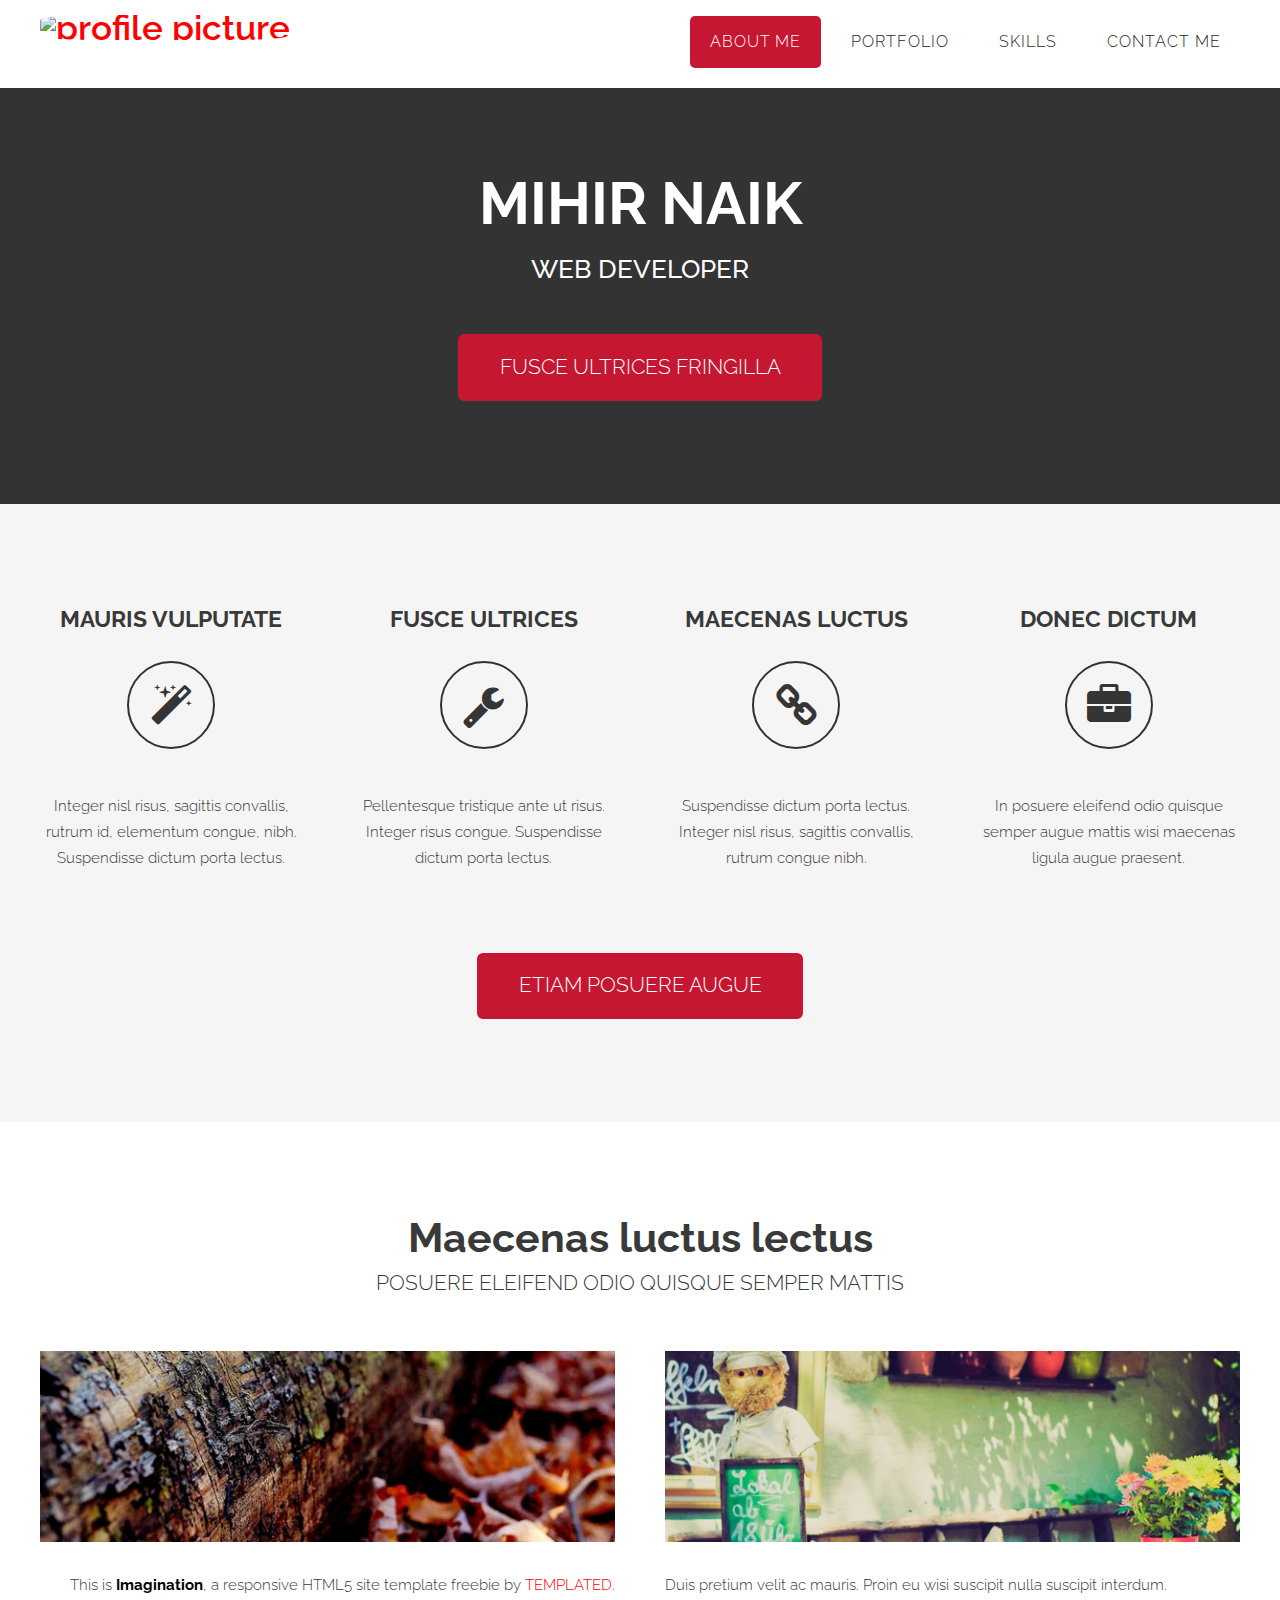
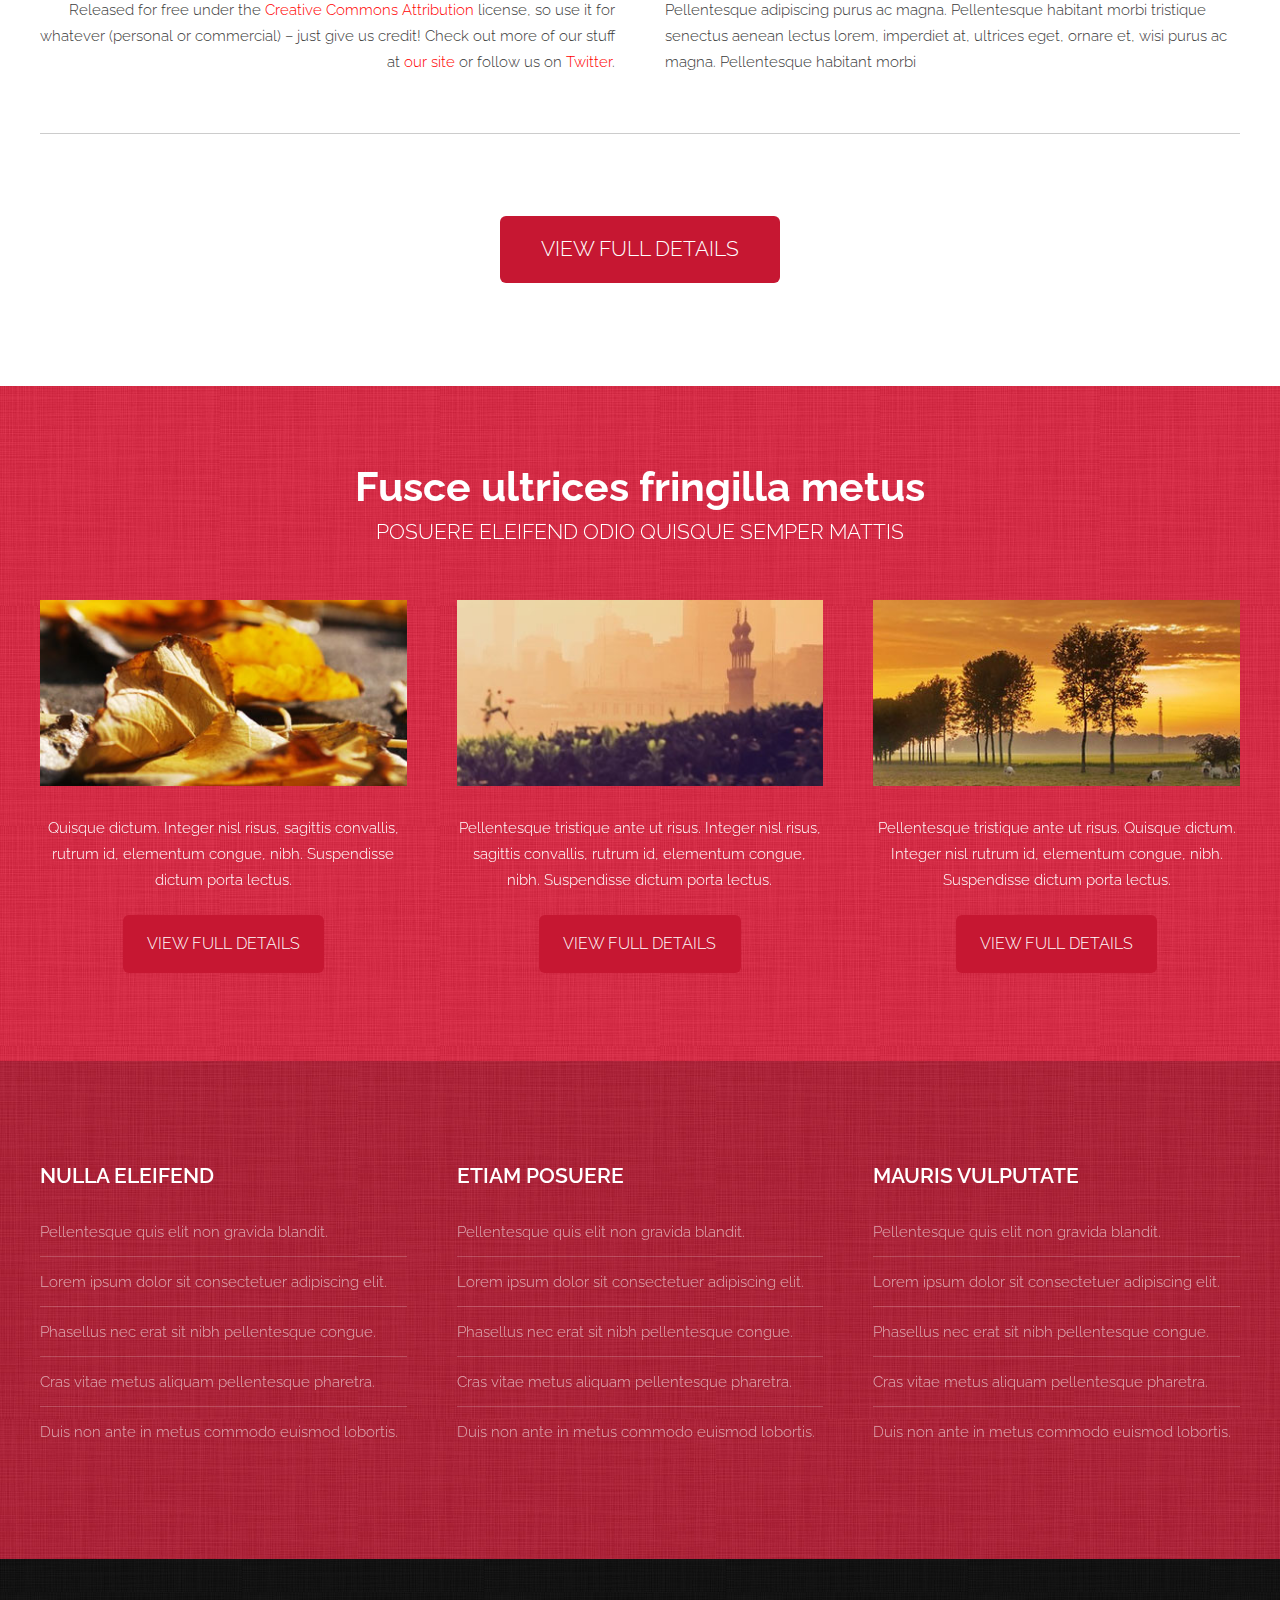
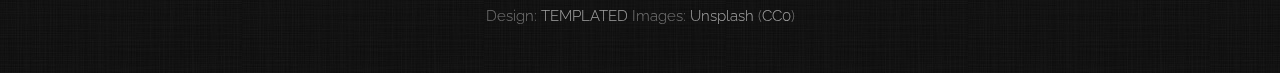
==== index.html @ 26d69473 "Initial Commit" ====
<!DOCTYPE HTML>
<!--
	Imagination by TEMPLATED
    templated.co @templatedco
    Released for free under the Creative Commons Attribution 3.0 license (templated.co/license)
-->
<html>
	<head>
		<title>Mihir Naik</title>
		<meta http-equiv="content-type" content="text/html; charset=utf-8" />
		<meta name="description" content="" />
		<meta name="keywords" content="" />
		<link href='http://fonts.googleapis.com/css?family=Raleway:400,100,200,300,500,600,700,800,900' rel='stylesheet' type='text/css'>
		<!--[if lte IE 8]><script src="js/html5shiv.js"></script><![endif]-->
		<script src="http://ajax.googleapis.com/ajax/libs/jquery/1.11.0/jquery.min.js"></script>
		<script src="js/skel.min.js"></script>
		<script src="js/skel-panels.min.js"></script>
		<script src="js/init.js"></script>
		<noscript>
			<link rel="stylesheet" href="css/skel-noscript.css" />
			<link rel="stylesheet" href="css/style.css" />
			<link rel="stylesheet" href="css/style-desktop.css" />
		</noscript>
	</head>
	<body class="homepage">

	<div id="header-wrapper">

		<!-- Header -->
			<div id="header">
				<div class="container">
						
					<!-- Logo -->
						<div id="logo">
							<a href="#"><img class="img-circle" src="https://i.imgur.com/imHwn99.jpg" alt="profile picture"  height="70"></a>
						</div>
					
					<!-- Nav -->
						<nav id="nav">
							<ul>
								<li class="active"><a href="index.html">About Me</a></li>
								<li><a href="left-sidebar.html">Portfolio</a></li>
								<li><a href="right-sidebar.html">Skills</a></li>
								<li><a href="no-sidebar.html">Contact Me</a></li>
							</ul>
						</nav>
	
				</div>
			</div>
		<!-- Header -->

		<!-- Banner -->
			<div id="banner">
				<div class="container">
					<section>
						<span>
							
						</span>
						<header>
							<h2>MIHIR NAIK</h2>
							<span class="byline">Web Developer</span>
							
						</header>
						<a href="#" class="button medium">Fusce ultrices fringilla</a>
					</section>	
				</div>
			</div>
			<!-- /Banner -->
			
		</div>
		
		<!-- Extra -->
		<div id="extra">
			<div class="container">
				<div class="row">
					<section class="3u">
						<header>
							<h2>Mauris vulputate</h2>
						</header>
						<span class="fa fa-magic"></span>
						<p>Integer nisl risus, sagittis convallis, rutrum id, elementum congue, nibh. Suspendisse dictum porta lectus.</p>
					</section>
					<section class="3u">
						<header>
							<h2>Fusce ultrices</h2>
						</header>
						<span class="fa fa-wrench"></span>
						<p>Pellentesque tristique ante ut risus. Integer risus congue. Suspendisse dictum porta lectus.</p>
					</section>
					<section class="3u">
						<header>
							<h2>Maecenas luctus</h2>
						</header>
						<span class="fa fa-chain"></span>
						<p>Suspendisse dictum porta lectus. Integer nisl risus, sagittis convallis, rutrum congue nibh. </p>
					</section>
					<section class="3u">
						<header>
							<h2>Donec dictum</h2>
						</header>
						<span class="fa fa-briefcase"></span>
						<p>In posuere eleifend odio quisque semper augue mattis wisi maecenas ligula augue praesent.</p>
					</section>
				</div>
				<a href="#" class="button medium">Etiam posuere augue</a>
			</div>
		</div>

	<!-- /Extra -->

	<!-- Main -->
		<div id="main">
		
			<div class="container">

				<section>
					<header>
						<h2>Maecenas luctus lectus</h2>
						<span class="byline">Posuere eleifend odio quisque semper mattis</span>
					</header>
				</section>

				<div class="row">
					<section class="6u right">
						<a href="#" class="image full"><img src="images/pics05.jpg" alt=""></a>
						<p>This is <strong>Imagination</strong>, a responsive HTML5 site template freebie by <a href="http://templated.co">TEMPLATED</a>. Released for free under the <a href="http://templated.co/license">Creative Commons Attribution</a> license, so use it for whatever (personal or commercial) &ndash; just give us credit! Check out more of our stuff at <a href="http://templated.co">our site</a> or follow us on <a href="http://twitter.com/templatedco">Twitter</a>.</p>
					</section>				
					<section class="6u left">
						<a href="#" class="image full"><img src="images/pics06.jpg" alt=""></a>
						<p>Duis pretium velit ac mauris. Proin eu wisi suscipit nulla suscipit interdum. Pellentesque adipiscing purus ac magna. Pellentesque habitant morbi tristique senectus aenean lectus lorem, imperdiet at, ultrices eget, ornare et, wisi purus ac magna. Pellentesque habitant morbi</p>
					</section>
				</div>
				<div class="divider"></div>
				<a href="#" class="button medium">View Full Details</a>		
			</div>
		</div>
	<!-- /Main -->

	<!-- Featured -->
		<div id="featured">
			<div class="container">
				<section>
					<header>
						<h2>Fusce ultrices fringilla metus</h2>
						<span class="byline">Posuere eleifend odio quisque semper mattis</span>
					</header>
				</section>
				<div class="row">
					<section class="4u">
						<a href="#" class="image full"><img src="images/pics01.jpg" alt=""></a>
						<p>Quisque dictum. Integer nisl risus, sagittis convallis, rutrum id, elementum congue, nibh. Suspendisse dictum porta lectus.</p>
						<p><a href="#" class="button">View Full Details</a></p>
					</section>
					<section class="4u">
						<a href="#" class="image full"><img src="images/pics03.jpg" alt=""></a>
						<p>Pellentesque tristique ante ut risus. Integer nisl risus, sagittis convallis, rutrum id, elementum congue, nibh. Suspendisse dictum porta lectus.</p>
						<p><a href="#" class="button">View Full Details</a></p>
					</section>
					<section class="4u">
						<a href="#" class="image full"><img src="images/pics04.jpg" alt=""></a>
						<p>Pellentesque tristique ante ut risus. Quisque dictum. Integer nisl rutrum id, elementum congue, nibh. Suspendisse dictum porta lectus.</p>
						<p><a href="#" class="button">View Full Details</a></p>
					</section>
				</div>
			</div>
		</div>
	<!-- /Featured -->

	<!-- Footer -->
		<div id="footer">
			<div class="container">
				<div class="row">
					<section class="4u">
						<header>
							<h2>Nulla eleifend</h2>
						</header>
						<ul class="default">
							<li><a href="#">Pellentesque quis elit non gravida blandit.</a></li>
							<li><a href="#">Lorem ipsum dolor sit consectetuer adipiscing elit.</a></li>
							<li><a href="#">Phasellus nec erat sit nibh pellentesque congue.</a></li>
							<li><a href="#">Cras vitae metus aliquam pellentesque pharetra.</a></li>
							<li><a href="#">Duis non ante in metus commodo euismod lobortis.</a></li>
						</ul>
					</section>
					<section class="4u">
						<header>
							<h2>Etiam posuere</h2>
						</header>
						<ul class="default">
							<li><a href="#">Pellentesque quis elit non gravida blandit.</a></li>
							<li><a href="#">Lorem ipsum dolor sit consectetuer adipiscing elit.</a></li>
							<li><a href="#">Phasellus nec erat sit nibh pellentesque congue.</a></li>
							<li><a href="#">Cras vitae metus aliquam pellentesque pharetra.</a></li>
							<li><a href="#">Duis non ante in metus commodo euismod lobortis.</a></li>
						</ul>
					</section>
					<section class="4u">
						<header>
							<h2>Mauris vulputate</h2>
						</header>
						<ul class="default">
							<li><a href="#">Pellentesque quis elit non gravida blandit.</a></li>
							<li><a href="#">Lorem ipsum dolor sit consectetuer adipiscing elit.</a></li>
							<li><a href="#">Phasellus nec erat sit nibh pellentesque congue.</a></li>
							<li><a href="#">Cras vitae metus aliquam pellentesque pharetra.</a></li>
							<li><a href="#">Duis non ante in metus commodo euismod lobortis.</a></li>
						</ul>
					</section>
				</div>
			</div>
		</div>
	<!-- /Footer -->

	<!-- Copyright -->
		<div id="copyright">
			<div class="container">
				Design: <a href="http://templated.co">TEMPLATED</a> Images: <a href="http://unsplash.com">Unsplash</a> (<a href="http://unsplash.com/cc0">CC0</a>)
			</div>
		</div>


	</body>
</html>
---- css/skel-noscript.css ----
/* Resets (http://meyerweb.com/eric/tools/css/reset/ | v2.0 | 20110126 | License: none (public domain)) */

	html,body,div,span,applet,object,iframe,h1,h2,h3,h4,h5,h6,p,blockquote,pre,a,abbr,acronym,address,big,cite,code,del,dfn,em,img,ins,kbd,q,s,samp,small,strike,strong,sub,sup,tt,var,b,u,i,center,dl,dt,dd,ol,ul,li,fieldset,form,label,legend,table,caption,tbody,tfoot,thead,tr,th,td,article,aside,canvas,details,embed,figure,figcaption,footer,header,hgroup,menu,nav,output,ruby,section,summary,time,mark,audio,video{margin:0;padding:0;border:0;font-size:100%;font:inherit;vertical-align:baseline;}article,aside,details,figcaption,figure,footer,header,hgroup,menu,nav,section{display:block;}body{line-height:1;}ol,ul{list-style:none;}blockquote,q{quotes:none;}blockquote:before,blockquote:after,q:before,q:after{content:'';content:none;}table{border-collapse:collapse;border-spacing:0;}body{-webkit-text-size-adjust:none}

/* Box Model */

	*, *:before, *:after {
		-moz-box-sizing: border-box;
		-webkit-box-sizing: border-box;
		-o-box-sizing: border-box;
		-ms-box-sizing: border-box;
		box-sizing: border-box;
	}

/* Container */

	body {
		min-width: 1200px;
	}

	.container {
		width: 1200px;
		margin-left: auto;
		margin-right: auto;
	}

	/* Modifiers */
	
		.container.small {
			width: 900px;
		}

		.container.big {
			width: 100%;
			max-width: 1500px;
			min-width: 1200px;
		}

/* Grid */

	/* Cells */

		.\31 2u { width: 100% }
		.\31 1u { width: 91.6666666667% }
		.\31 0u { width: 83.3333333333% }
		.\39 u { width: 75% }
		.\38 u { width: 66.6666666667% }
		.\37 u { width: 58.3333333333% }
		.\36 u { width: 50% }
		.\35 u { width: 41.6666666667% }
		.\34 u { width: 33.3333333333% }
		.\33 u { width: 25% }
		.\32 u { width: 16.6666666667% }
		.\31 u { width: 8.3333333333% }
		.\-11u { margin-left: 91.6666666667% }
		.\-10u { margin-left: 83.3333333333% }
		.\-9u { margin-left: 75% }
		.\-8u { margin-left: 66.6666666667% }
		.\-7u { margin-left: 58.3333333333% }
		.\-6u { margin-left: 50% }
		.\-5u { margin-left: 41.6666666667% }
		.\-4u { margin-left: 33.3333333333% }
		.\-3u { margin-left: 25% }
		.\-2u { margin-left: 16.6666666667% }
		.\-1u { margin-left: 8.3333333333% }

		.row > * {
			padding: 50px 0 0 50px;
			float: left;
			-moz-box-sizing: border-box;
			-webkit-box-sizing: border-box;
			-o-box-sizing: border-box;
			-ms-box-sizing: border-box;
			box-sizing: border-box;
		}

		.row + .row > * {
			padding-top: 50px;
		}

		.row {
			margin-left: -50px;
		}

	/* Rows */

		.row:after {
			content: '';
			display: block;
			clear: both;
			height: 0;
		}

		.row:first-child > * {
			padding-top: 0;
		}

		.row > * {
			padding-top: 0;
		}

		/* Modifiers */

			/* Flush */

				.row.flush {
					margin-left: 0;
				}

				.row.flush > * {
					padding: 0 !important;
				}

			/* Quarter */

				.row.quarter > * {
					padding: 12.5px 0 0 12.5px;
				}

				.row.quarter + .row.quarter > * {
					padding-top: 12.5px;
				}

				.row.quarter {
					margin-left: -12.5px;
				}

			/* Half */

				.row.half > * {
					padding: 25px 0 0 25px;
				}

				.row.half + .row.half > * {
					padding-top: 25px;
				}

				.row.half {
					margin-left: -25px;
				}

			/* One and (a) Half */

				.row.oneandhalf > * {
					padding: 75px 0 0 75px;
				}

				.row.oneandhalf + .row.oneandhalf > * {
					padding-top: 75px;
				}

				.row.oneandhalf {
					margin-left: -75px;
				}

			/* Double */

				.row.double > * {
					padding: 100px 0 0 100px;
				}

				.row.double + .row.double > * {
					padding-top: 100px;
				}

				.row.double {
					margin-left: -100px;
				}
---- css/style.css ----
/*
	Imagination by TEMPLATED
    templated.co @templatedco
    Released for free under the Creative Commons Attribution 3.0 license (templated.co/license)
*/

@charset 'UTF-8';

@font-face{font-family:'FontAwesome';src:url('font/fontawesome-webfont.eot?v=4.0.1');src:url('font/fontawesome-webfont.eot?#iefix&v=4.0.1') format('embedded-opentype'),url('font/fontawesome-webfont.woff?v=4.0.1') format('woff'),url('font/fontawesome-webfont.ttf?v=4.0.1') format('truetype'),url('font/fontawesome-webfont.svg?v=4.0.1#fontawesomeregular') format('svg');font-weight:normal;font-style:normal}

/*********************************************************************************/
/* Basic                                                                         */
/*********************************************************************************/

	body
	{
		background: #111111 url(images/main-wrapper-bg.jpg) repeat;
	}

	body,input,textarea,select
	{
		font-family: 'Raleway', sans-serif;
		font-size: 13pt;
		font-weight: 300;
		line-height: 1.75em;
		color: #393939;
	}

	h1,h2,h3,h4,h5,h6
	{
		font-weight: bold;
	}
	
		h1 a, h2 a, h3 a, h4 a, h5 a, h6 a
		{
			color: inherit;
			text-decoration: none;
		}
		
	/* Change this to whatever font weight/color pairing is most suitable */
	strong, b
	{
		font-weight: bold;
		color: #000000;
	}
	
	em, i
	{
		font-style: italic;
	}

	/* Don't forget to set this to something that matches the design */
	a
	{
		text-decoration: none;
		color: #ff0000;
	}
	
	a:hover
	{
		text-decoration: underline;
	}

	sub
	{
		position: relative;
		top: 0.5em;
		font-size: 0.8em;
	}
	
	sup
	{
		position: relative;
		top: -0.5em;
		font-size: 0.8em;
	}
	
	hr
	{
		border: 0;
		border-top: solid 1px #ddd;
	}
	
	blockquote
	{
		border-left: solid 0.5em #ddd;
		padding: 1em 0 1em 2em;
		font-style: italic;
	}
	
	p, ul, ol, dl, table
	{
		margin-bottom: 1em;
	}

	header
	{
		margin-bottom: 2em;
	}
	
		header h2
		{
			font-size: 2.8em;
		}

		header .byline
		{
			display: block;
			margin: 0.5em 0 0 0;
			padding: 0.50em 0 0.5em 0;
			text-transform: uppercase;
			font-size: 1.4em;
		}
		
	footer
	{
		margin-top: 1em;
	}

	br.clear
	{
		clear: both;
	}

	/* Sections/Articles */
	
		section,
		article
		{
			margin-bottom: 3em;
		}
		
		section > :last-child,
		article > :last-child
		{
			margin-bottom: 0;
		}

		section:last-child,
		article:last-child
		{
			margin-bottom: 0;
		}

		.row > section,
		.row > article
		{
			margin-bottom: 0;
		}

	/* Images */

		.image
		{
			display: inline-block;
		}
		
			.image img
			{
				display: block;
				width: 100%;
			}

			.image.featured
			{
				display: block;
				width: 100%;
				margin: 0 0 2em 0;
			}
			
			.image.full
			{
				display: block;
				width: 100%;
				margin-bottom: 2em;
			}
			
			.image.left
			{
				float: left;
				margin: 0 2em 2em 0;
			}
			
			.image.centered
			{
				display: block;
				margin: 0 0 2em 0;
			}

				.image.centered img
				{
					margin: 0 auto;
					width: auto;
				}

		.img-circle {
			border-radius: 20%;
		}

	/* Lists */

		ul.default
		{
			list-style: none;
			margin: 0;
			padding: 0;
		}
		
			ul.default li
			{
				padding: 0.80em 0em;
				border-top: 1px solid;
				border-color: rgba(255,255,255,.2);
			}
			
			ul.default li:first-child
			{
				padding-top: 0em;
				border-top: none;
			}
			
			ul.default a
			{
				color: rgba(255,255,255,.6);
			}

.list-style1 {
}

.list-style1 li {
	padding: 20px 0px 20px 0px;
	background: url(images/link-style1-divider.png) repeat-x left top;
}

.list-style1 h2 {
	margin: 0px;
	padding: 0px !important;
	letter-spacing: -1px !important;
	font-size: 1.2em !important;
	font-weight: 700;
}

.list-style1 p {
	margin: 0px;
	padding: 0px;
	line-height: 180%;
	font-size: 10pt;
}

.list-style1 img {
	float: left;
	margin-right: 20px;
}

.list-style1 .posted {
	padding: 10px 0px 0px 0px;
	font-size: 8pt;
	font-style: italic;
	color: #A2A2A2;
}

.list-style1 .first {
	padding-top: 0px;
	background: none;
}

.list-style1 blockquote {
	padding: 10px 0px 0px 0px;
	font-family: Georgia, "Times New Roman", Times, serif;
	font-size: 9pt;
	font-style: italic;
}

/* List style */

.list-style2 {
}

.list-style2 li {
	float: left;
	padding: 5px 5px 0px 5px;
}

.list-style2 img {
	padding: 5px;
	background: #FFFFFF;
}

	/* Buttons */
		
		.button
		{
			position: relative;
			display: inline-block;
			margin-top: 0.5em;
			padding: 1em 1.5em;
			background: #c61732;
			border-radius: 6px;
			text-decoration: none;
			text-transform: uppercase;
			font-size: 1.1em;
			color: #FFF;
			-moz-transition: color 0.35s ease-in-out, background-color 0.35s ease-in-out;
			-webkit-transition: color 0.35s ease-in-out, background-color 0.35s ease-in-out;
			-o-transition: color 0.35s ease-in-out, background-color 0.35s ease-in-out;
			-ms-transition: color 0.35s ease-in-out, background-color 0.35s ease-in-out;
			transition: color 0.35s ease-in-out, background-color 0.35s ease-in-out;
			cursor: pointer;
		}

			.button:hover
			{
				background: #ad142c;
				color: #FFF !important;
			}
			
			.medium
			{
				padding: 1em 2em;
				font-size: 1.4em;
			}

/*********************************************************************************/
/* Icons                                                                         */
/* Powered by Font Awesome by Dave Gandy | http://fontawesome.io                 */
/* Licensed under the SIL OFL 1.1 (font), MIT (CSS)                              */
/*********************************************************************************/

	.fa
	{
		text-decoration: none;
	}

		.fa.solo
		{
		}
		
			.fa.solo span
			{
				display: none;
			}

		.fa:before
		{
			display:inline-block;
			font-family: FontAwesome;
			font-size: 1.25em;
			text-decoration: none;
			font-style: normal;
			font-weight: normal;
			line-height: 1;
			-webkit-font-smoothing:antialiased;
			-moz-osx-font-smoothing:grayscale;
		}

		.fa-lg{font-size:1.3333333333333333em;line-height:.75em;vertical-align:-15%}
		.fa-2x{font-size:2em}
		.fa-3x{font-size:3em}
		.fa-4x{font-size:4em}
		.fa-5x{font-size:5em}
		.fa-fw{width:1.2857142857142858em;text-align:center}
		.fa-ul{padding-left:0;margin-left:2.142857142857143em;list-style-type:none}.fa-ul>li{position:relative}
		.fa-li{position:absolute;left:-2.142857142857143em;width:2.142857142857143em;top:.14285714285714285em;text-align:center}.fa-li.fa-lg{left:-1.8571428571428572em}
		.fa-border{padding:.2em .25em .15em;border:solid .08em #eee;border-radius:.1em}
		.pull-right{float:right}
		.pull-left{float:left}
		.fa.pull-left{margin-right:.3em}
		.fa.pull-right{margin-left:.3em}
		.fa-spin{-webkit-animation:spin 2s infinite linear;-moz-animation:spin 2s infinite linear;-o-animation:spin 2s infinite linear;animation:spin 2s infinite linear}
		@-moz-keyframes spin{0%{-moz-transform:rotate(0deg)} 100%{-moz-transform:rotate(359deg)}}@-webkit-keyframes spin{0%{-webkit-transform:rotate(0deg)} 100%{-webkit-transform:rotate(359deg)}}@-o-keyframes spin{0%{-o-transform:rotate(0deg)} 100%{-o-transform:rotate(359deg)}}@-ms-keyframes spin{0%{-ms-transform:rotate(0deg)} 100%{-ms-transform:rotate(359deg)}}@keyframes spin{0%{transform:rotate(0deg)} 100%{transform:rotate(359deg)}}.fa-rotate-90{filter:progid:DXImageTransform.Microsoft.BasicImage(rotation=1);-webkit-transform:rotate(90deg);-moz-transform:rotate(90deg);-ms-transform:rotate(90deg);-o-transform:rotate(90deg);transform:rotate(90deg)}
		.fa-rotate-180{filter:progid:DXImageTransform.Microsoft.BasicImage(rotation=2);-webkit-transform:rotate(180deg);-moz-transform:rotate(180deg);-ms-transform:rotate(180deg);-o-transform:rotate(180deg);transform:rotate(180deg)}
		.fa-rotate-270{filter:progid:DXImageTransform.Microsoft.BasicImage(rotation=3);-webkit-transform:rotate(270deg);-moz-transform:rotate(270deg);-ms-transform:rotate(270deg);-o-transform:rotate(270deg);transform:rotate(270deg)}
		.fa-flip-horizontal{filter:progid:DXImageTransform.Microsoft.BasicImage(rotation=0, mirror=1);-webkit-transform:scale(-1, 1);-moz-transform:scale(-1, 1);-ms-transform:scale(-1, 1);-o-transform:scale(-1, 1);transform:scale(-1, 1)}
		.fa-flip-vertical{filter:progid:DXImageTransform.Microsoft.BasicImage(rotation=2, mirror=1);-webkit-transform:scale(1, -1);-moz-transform:scale(1, -1);-ms-transform:scale(1, -1);-o-transform:scale(1, -1);transform:scale(1, -1)}
		.fa-stack{position:relative;display:inline-block;width:2em;height:2em;line-height:2em;vertical-align:middle}
		.fa-stack-1x,.fa-stack-2x{position:absolute;left:0;width:100%;text-align:center}
		.fa-stack-1x{line-height:inherit}
		.fa-stack-2x{font-size:2em}
		.fa-inverse{color:#fff}
		.fa-glass:before{content:"\f000"}
		.fa-music:before{content:"\f001"}
		.fa-search:before{content:"\f002"}
		.fa-envelope-o:before{content:"\f003"}
		.fa-heart:before{content:"\f004"}
		.fa-star:before{content:"\f005"}
		.fa-star-o:before{content:"\f006"}
		.fa-user:before{content:"\f007"}
		.fa-film:before{content:"\f008"}
		.fa-th-large:before{content:"\f009"}
		.fa-th:before{content:"\f00a"}
		.fa-th-list:before{content:"\f00b"}
		.fa-check:before{content:"\f00c"}
		.fa-times:before{content:"\f00d"}
		.fa-search-plus:before{content:"\f00e"}
		.fa-search-minus:before{content:"\f010"}
		.fa-power-off:before{content:"\f011"}
		.fa-signal:before{content:"\f012"}
		.fa-gear:before,.fa-cog:before{content:"\f013"}
		.fa-trash-o:before{content:"\f014"}
		.fa-home:before{content:"\f015"}
		.fa-file-o:before{content:"\f016"}
		.fa-clock-o:before{content:"\f017"}
		.fa-road:before{content:"\f018"}
		.fa-download:before{content:"\f019"}
		.fa-arrow-circle-o-down:before{content:"\f01a"}
		.fa-arrow-circle-o-up:before{content:"\f01b"}
		.fa-inbox:before{content:"\f01c"}
		.fa-play-circle-o:before{content:"\f01d"}
		.fa-rotate-right:before,.fa-repeat:before{content:"\f01e"}
		.fa-refresh:before{content:"\f021"}
		.fa-list-alt:before{content:"\f022"}
		.fa-lock:before{content:"\f023"}
		.fa-flag:before{content:"\f024"}
		.fa-headphones:before{content:"\f025"}
		.fa-volume-off:before{content:"\f026"}
		.fa-volume-down:before{content:"\f027"}
		.fa-volume-up:before{content:"\f028"}
		.fa-qrcode:before{content:"\f029"}
		.fa-barcode:before{content:"\f02a"}
		.fa-tag:before{content:"\f02b"}
		.fa-tags:before{content:"\f02c"}
		.fa-book:before{content:"\f02d"}
		.fa-bookmark:before{content:"\f02e"}
		.fa-print:before{content:"\f02f"}
		.fa-camera:before{content:"\f030"}
		.fa-font:before{content:"\f031"}
		.fa-bold:before{content:"\f032"}
		.fa-italic:before{content:"\f033"}
		.fa-text-height:before{content:"\f034"}
		.fa-text-width:before{content:"\f035"}
		.fa-align-left:before{content:"\f036"}
		.fa-align-center:before{content:"\f037"}
		.fa-align-right:before{content:"\f038"}
		.fa-align-justify:before{content:"\f039"}
		.fa-list:before{content:"\f03a"}
		.fa-dedent:before,.fa-outdent:before{content:"\f03b"}
		.fa-indent:before{content:"\f03c"}
		.fa-video-camera:before{content:"\f03d"}
		.fa-picture-o:before{content:"\f03e"}
		.fa-pencil:before{content:"\f040"}
		.fa-map-marker:before{content:"\f041"}
		.fa-adjust:before{content:"\f042"}
		.fa-tint:before{content:"\f043"}
		.fa-edit:before,.fa-pencil-square-o:before{content:"\f044"}
		.fa-share-square-o:before{content:"\f045"}
		.fa-check-square-o:before{content:"\f046"}
		.fa-move:before{content:"\f047"}
		.fa-step-backward:before{content:"\f048"}
		.fa-fast-backward:before{content:"\f049"}
		.fa-backward:before{content:"\f04a"}
		.fa-play:before{content:"\f04b"}
		.fa-pause:before{content:"\f04c"}
		.fa-stop:before{content:"\f04d"}
		.fa-forward:before{content:"\f04e"}
		.fa-fast-forward:before{content:"\f050"}
		.fa-step-forward:before{content:"\f051"}
		.fa-eject:before{content:"\f052"}
		.fa-chevron-left:before{content:"\f053"}
		.fa-chevron-right:before{content:"\f054"}
		.fa-plus-circle:before{content:"\f055"}
		.fa-minus-circle:before{content:"\f056"}
		.fa-times-circle:before{content:"\f057"}
		.fa-check-circle:before{content:"\f058"}
		.fa-question-circle:before{content:"\f059"}
		.fa-info-circle:before{content:"\f05a"}
		.fa-crosshairs:before{content:"\f05b"}
		.fa-times-circle-o:before{content:"\f05c"}
		.fa-check-circle-o:before{content:"\f05d"}
		.fa-ban:before{content:"\f05e"}
		.fa-arrow-left:before{content:"\f060"}
		.fa-arrow-right:before{content:"\f061"}
		.fa-arrow-up:before{content:"\f062"}
		.fa-arrow-down:before{content:"\f063"}
		.fa-mail-forward:before,.fa-share:before{content:"\f064"}
		.fa-resize-full:before{content:"\f065"}
		.fa-resize-small:before{content:"\f066"}
		.fa-plus:before{content:"\f067"}
		.fa-minus:before{content:"\f068"}
		.fa-asterisk:before{content:"\f069"}
		.fa-exclamation-circle:before{content:"\f06a"}
		.fa-gift:before{content:"\f06b"}
		.fa-leaf:before{content:"\f06c"}
		.fa-fire:before{content:"\f06d"}
		.fa-eye:before{content:"\f06e"}
		.fa-eye-slash:before{content:"\f070"}
		.fa-warning:before,.fa-exclamation-triangle:before{content:"\f071"}
		.fa-plane:before{content:"\f072"}
		.fa-calendar:before{content:"\f073"}
		.fa-random:before{content:"\f074"}
		.fa-comment:before{content:"\f075"}
		.fa-magnet:before{content:"\f076"}
		.fa-chevron-up:before{content:"\f077"}
		.fa-chevron-down:before{content:"\f078"}
		.fa-retweet:before{content:"\f079"}
		.fa-shopping-cart:before{content:"\f07a"}
		.fa-folder:before{content:"\f07b"}
		.fa-folder-open:before{content:"\f07c"}
		.fa-resize-vertical:before{content:"\f07d"}
		.fa-resize-horizontal:before{content:"\f07e"}
		.fa-bar-chart-o:before{content:"\f080"}
		.fa-twitter-square:before{content:"\f081"}
		.fa-facebook-square:before{content:"\f082"}
		.fa-camera-retro:before{content:"\f083"}
		.fa-key:before{content:"\f084"}
		.fa-gears:before,.fa-cogs:before{content:"\f085"}
		.fa-comments:before{content:"\f086"}
		.fa-thumbs-o-up:before{content:"\f087"}
		.fa-thumbs-o-down:before{content:"\f088"}
		.fa-star-half:before{content:"\f089"}
		.fa-heart-o:before{content:"\f08a"}
		.fa-sign-out:before{content:"\f08b"}
		.fa-linkedin-square:before{content:"\f08c"}
		.fa-thumb-tack:before{content:"\f08d"}
		.fa-external-link:before{content:"\f08e"}
		.fa-sign-in:before{content:"\f090"}
		.fa-trophy:before{content:"\f091"}
		.fa-github-square:before{content:"\f092"}
		.fa-upload:before{content:"\f093"}
		.fa-lemon-o:before{content:"\f094"}
		.fa-phone:before{content:"\f095"}
		.fa-square-o:before{content:"\f096"}
		.fa-bookmark-o:before{content:"\f097"}
		.fa-phone-square:before{content:"\f098"}
		.fa-twitter:before{content:"\f099"}
		.fa-facebook:before{content:"\f09a"}
		.fa-github:before{content:"\f09b"}
		.fa-unlock:before{content:"\f09c"}
		.fa-credit-card:before{content:"\f09d"}
		.fa-rss:before{content:"\f09e"}
		.fa-hdd-o:before{content:"\f0a0"}
		.fa-bullhorn:before{content:"\f0a1"}
		.fa-bell:before{content:"\f0f3"}
		.fa-certificate:before{content:"\f0a3"}
		.fa-hand-o-right:before{content:"\f0a4"}
		.fa-hand-o-left:before{content:"\f0a5"}
		.fa-hand-o-up:before{content:"\f0a6"}
		.fa-hand-o-down:before{content:"\f0a7"}
		.fa-arrow-circle-left:before{content:"\f0a8"}
		.fa-arrow-circle-right:before{content:"\f0a9"}
		.fa-arrow-circle-up:before{content:"\f0aa"}
		.fa-arrow-circle-down:before{content:"\f0ab"}
		.fa-globe:before{content:"\f0ac"}
		.fa-wrench:before{content:"\f0ad"}
		.fa-tasks:before{content:"\f0ae"}
		.fa-filter:before{content:"\f0b0"}
		.fa-briefcase:before{content:"\f0b1"}
		.fa-fullscreen:before{content:"\f0b2"}
		.fa-group:before{content:"\f0c0"}
		.fa-chain:before,.fa-link:before{content:"\f0c1"}
		.fa-cloud:before{content:"\f0c2"}
		.fa-flask:before{content:"\f0c3"}
		.fa-cut:before,.fa-scissors:before{content:"\f0c4"}
		.fa-copy:before,.fa-files-o:before{content:"\f0c5"}
		.fa-paperclip:before{content:"\f0c6"}
		.fa-save:before,.fa-floppy-o:before{content:"\f0c7"}
		.fa-square:before{content:"\f0c8"}
		.fa-reorder:before{content:"\f0c9"}
		.fa-list-ul:before{content:"\f0ca"}
		.fa-list-ol:before{content:"\f0cb"}
		.fa-strikethrough:before{content:"\f0cc"}
		.fa-underline:before{content:"\f0cd"}
		.fa-table:before{content:"\f0ce"}
		.fa-magic:before{content:"\f0d0"}
		.fa-truck:before{content:"\f0d1"}
		.fa-pinterest:before{content:"\f0d2"}
		.fa-pinterest-square:before{content:"\f0d3"}
		.fa-google-plus-square:before{content:"\f0d4"}
		.fa-google-plus:before{content:"\f0d5"}
		.fa-money:before{content:"\f0d6"}
		.fa-caret-down:before{content:"\f0d7"}
		.fa-caret-up:before{content:"\f0d8"}
		.fa-caret-left:before{content:"\f0d9"}
		.fa-caret-right:before{content:"\f0da"}
		.fa-columns:before{content:"\f0db"}
		.fa-unsorted:before,.fa-sort:before{content:"\f0dc"}
		.fa-sort-down:before,.fa-sort-asc:before{content:"\f0dd"}
		.fa-sort-up:before,.fa-sort-desc:before{content:"\f0de"}
		.fa-envelope:before{content:"\f0e0"}
		.fa-linkedin:before{content:"\f0e1"}
		.fa-rotate-left:before,.fa-undo:before{content:"\f0e2"}
		.fa-legal:before,.fa-gavel:before{content:"\f0e3"}
		.fa-dashboard:before,.fa-tachometer:before{content:"\f0e4"}
		.fa-comment-o:before{content:"\f0e5"}
		.fa-comments-o:before{content:"\f0e6"}
		.fa-flash:before,.fa-bolt:before{content:"\f0e7"}
		.fa-sitemap:before{content:"\f0e8"}
		.fa-umbrella:before{content:"\f0e9"}
		.fa-paste:before,.fa-clipboard:before{content:"\f0ea"}
		.fa-lightbulb-o:before{content:"\f0eb"}
		.fa-exchange:before{content:"\f0ec"}
		.fa-cloud-download:before{content:"\f0ed"}
		.fa-cloud-upload:before{content:"\f0ee"}
		.fa-user-md:before{content:"\f0f0"}
		.fa-stethoscope:before{content:"\f0f1"}
		.fa-suitcase:before{content:"\f0f2"}
		.fa-bell-o:before{content:"\f0a2"}
		.fa-coffee:before{content:"\f0f4"}
		.fa-cutlery:before{content:"\f0f5"}
		.fa-file-text-o:before{content:"\f0f6"}
		.fa-building:before{content:"\f0f7"}
		.fa-hospital:before{content:"\f0f8"}
		.fa-ambulance:before{content:"\f0f9"}
		.fa-medkit:before{content:"\f0fa"}
		.fa-fighter-jet:before{content:"\f0fb"}
		.fa-beer:before{content:"\f0fc"}
		.fa-h-square:before{content:"\f0fd"}
		.fa-plus-square:before{content:"\f0fe"}
		.fa-angle-double-left:before{content:"\f100"}
		.fa-angle-double-right:before{content:"\f101"}
		.fa-angle-double-up:before{content:"\f102"}
		.fa-angle-double-down:before{content:"\f103"}
		.fa-angle-left:before{content:"\f104"}
		.fa-angle-right:before{content:"\f105"}
		.fa-angle-up:before{content:"\f106"}
		.fa-angle-down:before{content:"\f107"}
		.fa-desktop:before{content:"\f108"}
		.fa-laptop:before{content:"\f109"}
		.fa-tablet:before{content:"\f10a"}
		.fa-mobile-phone:before,.fa-mobile:before{content:"\f10b"}
		.fa-circle-o:before{content:"\f10c"}
		.fa-quote-left:before{content:"\f10d"}
		.fa-quote-right:before{content:"\f10e"}
		.fa-spinner:before{content:"\f110"}
		.fa-circle:before{content:"\f111"}
		.fa-mail-reply:before,.fa-reply:before{content:"\f112"}
		.fa-github-alt:before{content:"\f113"}
		.fa-folder-o:before{content:"\f114"}
		.fa-folder-open-o:before{content:"\f115"}
		.fa-expand-o:before{content:"\f116"}
		.fa-collapse-o:before{content:"\f117"}
		.fa-smile-o:before{content:"\f118"}
		.fa-frown-o:before{content:"\f119"}
		.fa-meh-o:before{content:"\f11a"}
		.fa-gamepad:before{content:"\f11b"}
		.fa-keyboard-o:before{content:"\f11c"}
		.fa-flag-o:before{content:"\f11d"}
		.fa-flag-checkered:before{content:"\f11e"}
		.fa-terminal:before{content:"\f120"}
		.fa-code:before{content:"\f121"}
		.fa-reply-all:before{content:"\f122"}
		.fa-mail-reply-all:before{content:"\f122"}
		.fa-star-half-empty:before,.fa-star-half-full:before,.fa-star-half-o:before{content:"\f123"}
		.fa-location-arrow:before{content:"\f124"}
		.fa-crop:before{content:"\f125"}
		.fa-code-fork:before{content:"\f126"}
		.fa-unlink:before,.fa-chain-broken:before{content:"\f127"}
		.fa-question:before{content:"\f128"}
		.fa-info:before{content:"\f129"}
		.fa-exclamation:before{content:"\f12a"}
		.fa-superscript:before{content:"\f12b"}
		.fa-subscript:before{content:"\f12c"}
		.fa-eraser:before{content:"\f12d"}
		.fa-puzzle-piece:before{content:"\f12e"}
		.fa-microphone:before{content:"\f130"}
		.fa-microphone-slash:before{content:"\f131"}
		.fa-shield:before{content:"\f132"}
		.fa-calendar-o:before{content:"\f133"}
		.fa-fire-extinguisher:before{content:"\f134"}
		.fa-rocket:before{content:"\f135"}
		.fa-maxcdn:before{content:"\f136"}
		.fa-chevron-circle-left:before{content:"\f137"}
		.fa-chevron-circle-right:before{content:"\f138"}
		.fa-chevron-circle-up:before{content:"\f139"}
		.fa-chevron-circle-down:before{content:"\f13a"}
		.fa-html5:before{content:"\f13b"}
		.fa-css3:before{content:"\f13c"}
		.fa-anchor:before{content:"\f13d"}
		.fa-unlock-o:before{content:"\f13e"}
		.fa-bullseye:before{content:"\f140"}
		.fa-ellipsis-horizontal:before{content:"\f141"}
		.fa-ellipsis-vertical:before{content:"\f142"}
		.fa-rss-square:before{content:"\f143"}
		.fa-play-circle:before{content:"\f144"}
		.fa-ticket:before{content:"\f145"}
		.fa-minus-square:before{content:"\f146"}
		.fa-minus-square-o:before{content:"\f147"}
		.fa-level-up:before{content:"\f148"}
		.fa-level-down:before{content:"\f149"}
		.fa-check-square:before{content:"\f14a"}
		.fa-pencil-square:before{content:"\f14b"}
		.fa-external-link-square:before{content:"\f14c"}
		.fa-share-square:before{content:"\f14d"}
		.fa-compass:before{content:"\f14e"}
		.fa-toggle-down:before,.fa-caret-square-o-down:before{content:"\f150"}
		.fa-toggle-up:before,.fa-caret-square-o-up:before{content:"\f151"}
		.fa-toggle-right:before,.fa-caret-square-o-right:before{content:"\f152"}
		.fa-euro:before,.fa-eur:before{content:"\f153"}
		.fa-gbp:before{content:"\f154"}
		.fa-dollar:before,.fa-usd:before{content:"\f155"}
		.fa-rupee:before,.fa-inr:before{content:"\f156"}
		.fa-cny:before,.fa-rmb:before,.fa-yen:before,.fa-jpy:before{content:"\f157"}
		.fa-ruble:before,.fa-rouble:before,.fa-rub:before{content:"\f158"}
		.fa-won:before,.fa-krw:before{content:"\f159"}
		.fa-bitcoin:before,.fa-btc:before{content:"\f15a"}
		.fa-file:before{content:"\f15b"}
		.fa-file-text:before{content:"\f15c"}
		.fa-sort-alpha-asc:before{content:"\f15d"}
		.fa-sort-alpha-desc:before{content:"\f15e"}
		.fa-sort-amount-asc:before{content:"\f160"}
		.fa-sort-amount-desc:before{content:"\f161"}
		.fa-sort-numeric-asc:before{content:"\f162"}
		.fa-sort-numeric-desc:before{content:"\f163"}
		.fa-thumbs-up:before{content:"\f164"}
		.fa-thumbs-down:before{content:"\f165"}
		.fa-youtube-square:before{content:"\f166"}
		.fa-youtube:before{content:"\f167"}
		.fa-xing:before{content:"\f168"}
		.fa-xing-square:before{content:"\f169"}
		.fa-youtube-play:before{content:"\f16a"}
		.fa-dropbox:before{content:"\f16b"}
		.fa-stack-overflow:before{content:"\f16c"}
		.fa-instagram:before{content:"\f16d"}
		.fa-flickr:before{content:"\f16e"}
		.fa-adn:before{content:"\f170"}
		.fa-bitbucket:before{content:"\f171"}
		.fa-bitbucket-square:before{content:"\f172"}
		.fa-tumblr:before{content:"\f173"}
		.fa-tumblr-square:before{content:"\f174"}
		.fa-long-arrow-down:before{content:"\f175"}
		.fa-long-arrow-up:before{content:"\f176"}
		.fa-long-arrow-left:before{content:"\f177"}
		.fa-long-arrow-right:before{content:"\f178"}
		.fa-apple:before{content:"\f179"}
		.fa-windows:before{content:"\f17a"}
		.fa-android:before{content:"\f17b"}
		.fa-linux:before{content:"\f17c"}
		.fa-dribbble:before{content:"\f17d"}
		.fa-skype:before{content:"\f17e"}
		.fa-foursquare:before{content:"\f180"}
		.fa-trello:before{content:"\f181"}
		.fa-female:before{content:"\f182"}
		.fa-male:before{content:"\f183"}
		.fa-gittip:before{content:"\f184"}
		.fa-sun-o:before{content:"\f185"}
		.fa-moon-o:before{content:"\f186"}
		.fa-archive:before{content:"\f187"}
		.fa-bug:before{content:"\f188"}
		.fa-vk:before{content:"\f189"}
		.fa-weibo:before{content:"\f18a"}
		.fa-renren:before{content:"\f18b"}
		.fa-pagelines:before{content:"\f18c"}
		.fa-stack-exchange:before{content:"\f18d"}
		.fa-arrow-circle-o-right:before{content:"\f18e"}
		.fa-arrow-circle-o-left:before{content:"\f190"}
		.fa-toggle-left:before,.fa-caret-square-o-left:before{content:"\f191"}
		.fa-dot-circle-o:before{content:"\f192"}
		.fa-wheelchair:before{content:"\f193"}
		.fa-vimeo-square:before{content:"\f194"}
		.fa-turkish-lira:before,.fa-try:before{content:"\f195"}
		.fa-cubes:before{content:"\f1b3"}

/*********************************************************************************/
/* Header                                                                        */
/*********************************************************************************/

	#header-wrapper
	{
		padding: 0em;
		/* background: #333 url(../images/banner.jpg) no-repeat center; */
		background: #333 url(https://insideecology.com/wp-content/uploads/2017/11/Walthamstow-landscape-Rachel-Smith-1500x500.jpg) no-repeat center;
		background-size: cover;
	}

	#header
	{
		position: relative;
		background: #FFF;
	}
	
		#header .container
		{
			position: relative;
			padding: 3em 0em;
		}

/*********************************************************************************/
/* Logo                                                                          */
/*********************************************************************************/

	#logo
	{
		position: absolute;
		left: 0em;
		top: 1em;
	}
	
		#logo a
		{
			display: block;
			text-decoration: none;
			text-transform: lowercase;
			font-size: 2.4em;
			font-weight: 600;
		}

/*********************************************************************************/
/* Nav                                                                           */
/*********************************************************************************/

	#nav
	{
		position: absolute;
		right: 0em;
		top: 1.1em;
	}

		#nav > ul > li
		{
			float: left;
		}
		
			#nav > ul > li:last-child
			{
				padding-right: 0;
			}

			#nav > ul > li > a,
			#nav > ul > li > span
			{
				display: block;
				margin-left: 0.7em;
				padding: 0.80em 1.2em;
				letter-spacing: 0.06em;
				text-decoration: none;
				text-transform: uppercase;
				font-size: 1.1em;
				outline: 0;
				color: #252525;
			}

			#nav li.active a
			{
				background: #c61732;
				border-radius: 5px;
				color: #FFF;
			}

			#nav > ul > li > ul
			{
				display: none;
			}
	
/*********************************************************************************/
/* Banner                                                                        */
/*********************************************************************************/

	#banner
	{
		position: relative;
		text-align: center;
		color: #fff;
	}
	
	#banner .fa
	{
	}

		#banner .fa:before
		{
			padding-bottom: 0.50em;
			font-size: 8em;
		}

	#banner .button
	{
	}
	
		#banner .button:hover
		{
		}
	
/*********************************************************************************/
/* Main                                                                          */
/*********************************************************************************/

	#main
	{
		position: relative;
		background: #fff;
	}
	
		.homepage #main header,
		.homepage #main
		{
			text-align: center;
		}
		
		#main .left
		{
			text-align: left;
		}
		
		#main .right
		{
			text-align: right;
		}
		
		#main .button
		{
			display: inline-block;
			margin-top: 4em;
		}
		
		#main .divider
		{
			margin-top: 4em;
			border-bottom: 1px solid rgba(0,0,0,.2);
		}

		
		.sidebar .default li
		{
			border-color: rgba(0,0,0,.1);
		}
		
		.sidebar .default a
		{
			color: #333;
		}

	
/*********************************************************************************/
/* Extra                                                                         */
/*********************************************************************************/

	#extra
	{
		position: relative;
		background: #f5f5f5;
		text-align: center;
	}
	
	#extra header h2
	{
		text-transform: uppercase;
		font-size: 1.6em;
	}
	
	#extra .fa
	{
	}

		#extra .fa:before
		{
			margin-bottom: 1em;
			width: 2em;
			height: 2em;
			line-height: 2em;
			font-size: 3em;
			border-radius: 50%;
			border: 2px solid;
			border-color: rgba(0,0,0,.8);
			color: rgba(0,0,0,.8);
		}
		
	#extra .button
	{
		margin-top: 4em;
	}

/*********************************************************************************/
/* Featured                                                                      */
/*********************************************************************************/
	
	#featured
	{
		position: relative;
		background: url(images/featured-wrapper-bg.jpg) repeat;
		text-align: center;
		color: #FFF;
	}
	
	#featured header
	{
	}

/*********************************************************************************/
/* Footer                                                                        */
/*********************************************************************************/
	
	#footer
	{
		position: relative;
		background: url(images/footer-content-wrapper-bg.jpg) repeat;
		color: rgba(255,255,255,.6);
	}
	
	#footer header h2
	{
		text-transform: uppercase;
		font-weight: 600;
		font-size: 1.4em;
		color: #FFF;
	}
	
/*********************************************************************************/
/* Copyright                                                                     */
/*********************************************************************************/
	
	#copyright
	{
		position: relative;
		padding: 3em 0em;
		text-align: center;
		color: rgba(255,255,255,.4);
	}
	
	#copyright .container
	{
	}
	
	#copyright a
	{
		text-decoration: none;
		color: rgba(255,255,255,.6);
	}
---- css/style-desktop.css ----
/*
	Imagination by TEMPLATED
    templated.co @templatedco
    Released for free under the Creative Commons Attribution 3.0 license (templated.co/license)
*/

/*********************************************************************************/
/* Basic                                                                         */
/*********************************************************************************/

	body
	{
	}

	body,input,textarea,select
	{
		font-size: 11pt;
	}

/*********************************************************************************/
/* Banner                                                                        */
/*********************************************************************************/

	#banner
	{
		padding: 7em 0em 7em 0em;
	}
	
	#banner header h2
	{
		font-size: 4em;
	}
	
	#banner header .byline
	{
		padding-top: 1em;
		font-size: 1.8em;
		font-weight: 500;
	}

/*********************************************************************************/
/* Main                                                                          */
/*********************************************************************************/

	#main
	{
		padding: 7em 0em;
	}
	
	.sidebar header h2
	{
		font-size: 1.8em;
	}

/*********************************************************************************/
/* Extra                                                                         */
/*********************************************************************************/

	#extra
	{
		padding: 7em 0em;
	}
	
/*********************************************************************************/
/* Featured                                                                      */
/*********************************************************************************/
	
	#featured
	{
		padding: 6em 0em;
	}

/*********************************************************************************/
/* Footer                                                                        */
/*********************************************************************************/
	
	#footer
	{
		padding: 7em 0em;
	}
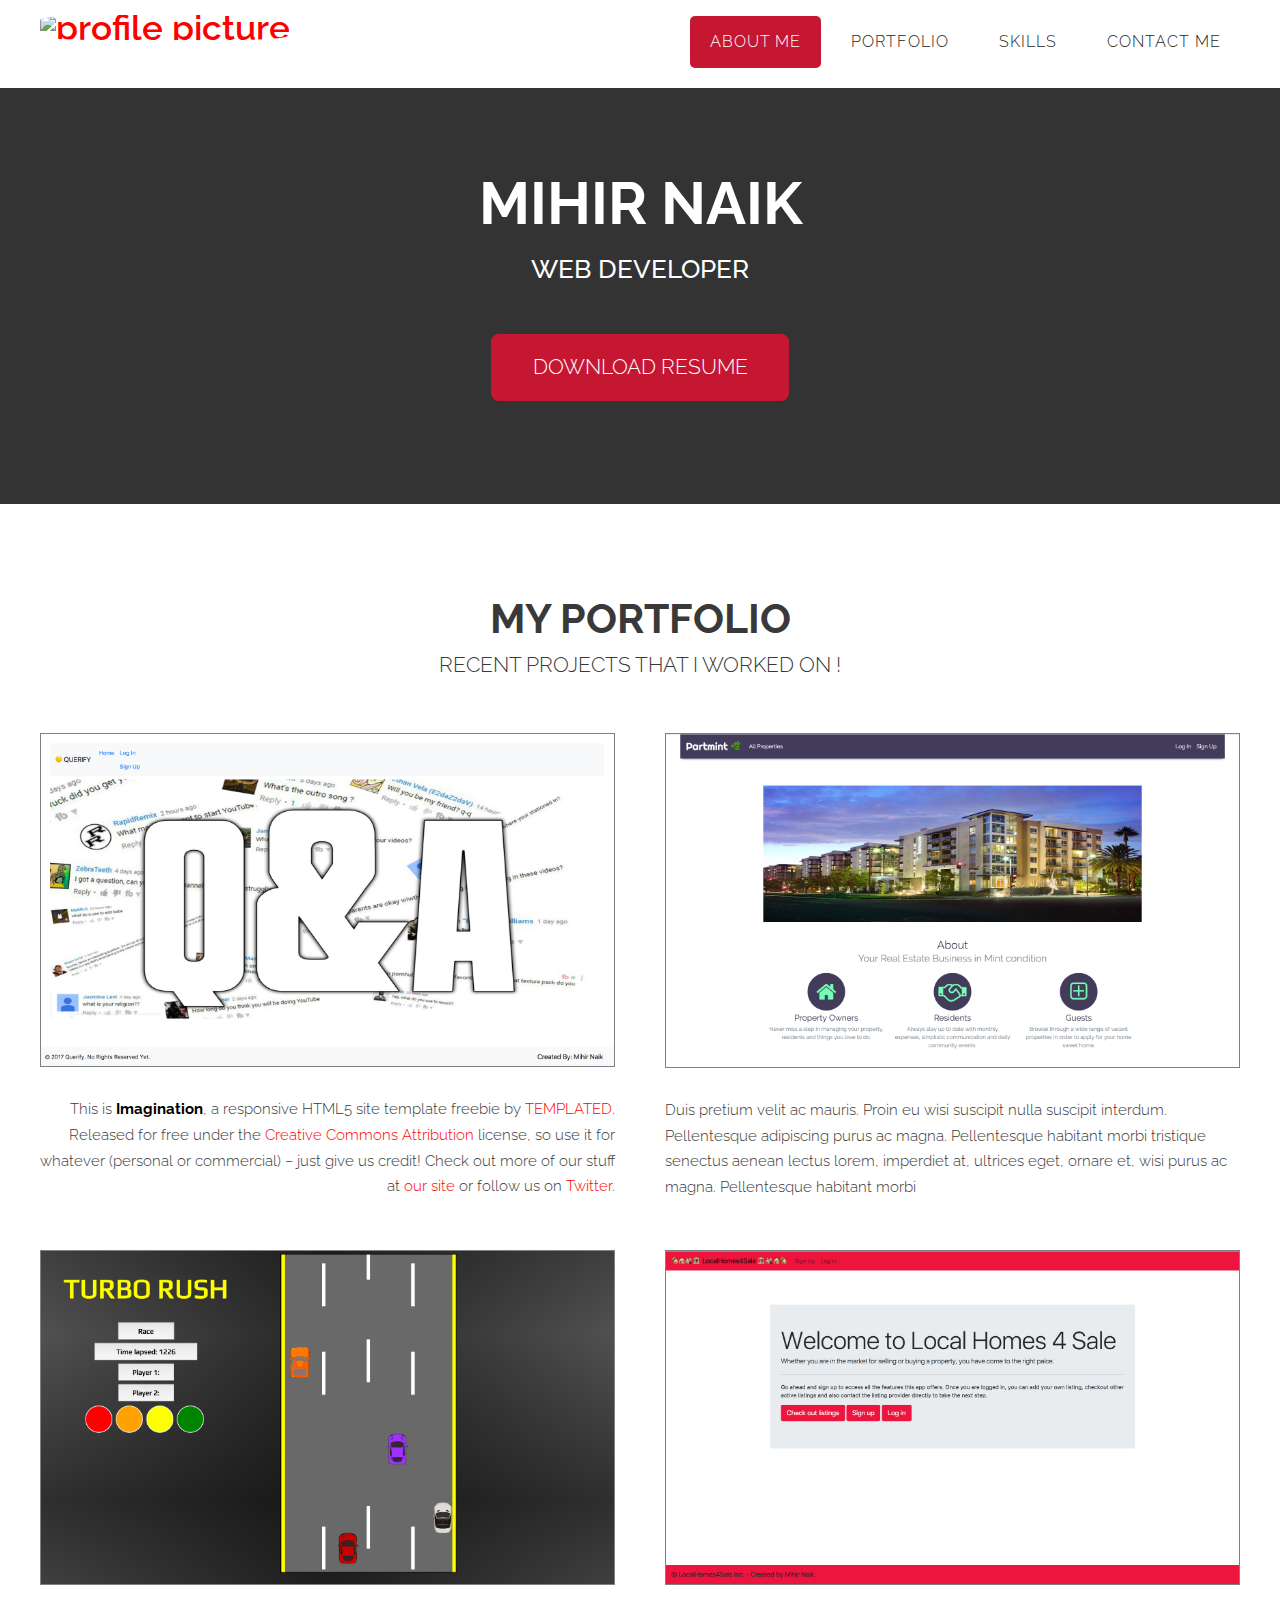
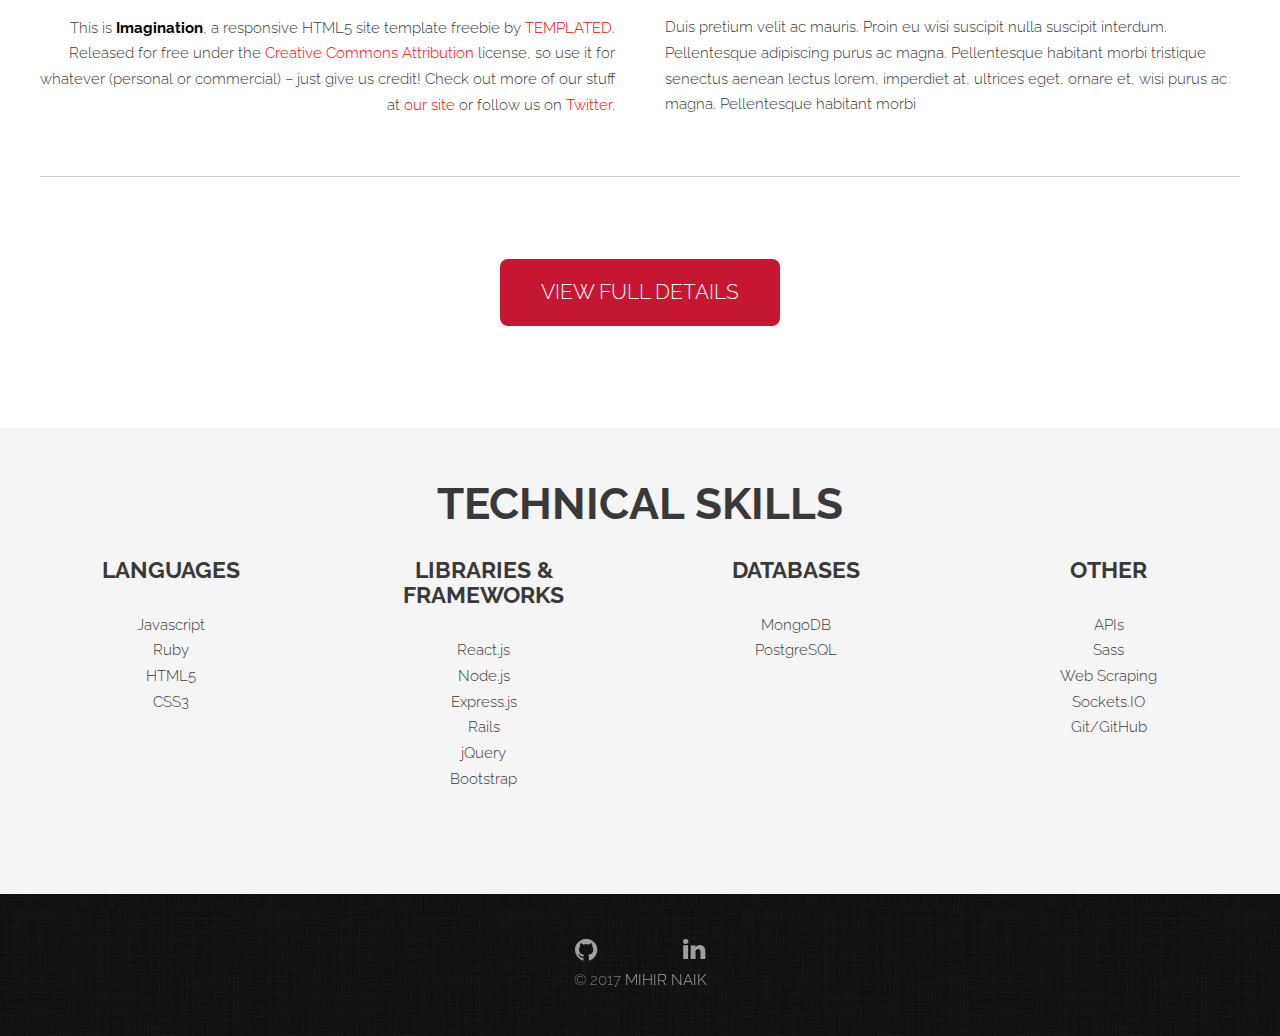
==== commit 288bc3e9: "Added project screenshots, technical skills, github and linkedIn links in footer" ====
--- a/index.html
+++ b/index.html
@@ -32,7 +32,7 @@
 						
 					<!-- Logo -->
 						<div id="logo">
-							<a href="#"><img class="img-circle" src="https://i.imgur.com/imHwn99.jpg" alt="profile picture"  height="70"></a>
+							<a href="index.html"><img class="img-circle" src="https://i.imgur.com/imHwn99.jpg" alt="profile picture"  height="70"></a>
 						</div>
 					
 					<!-- Nav -->
@@ -61,7 +61,8 @@
 							<span class="byline">Web Developer</span>
 							
 						</header>
-						<a href="#" class="button medium">Fusce ultrices fringilla</a>
+
+						<a href="images/Resume_MihirNaik.pdf" class="button medium" download>Download Resume</a>
 					</section>	
 				</div>
 			</div>
@@ -69,74 +70,109 @@
 			
 		</div>
 		
+		<!-- Main -->
+		<div id="main">
+				
+					<div class="container">
+		
+						<section>
+							<header>
+								<h2>MY PORTFOLIO</h2>
+								<span class="byline">Recent projects that I worked on !</span>
+							</header>
+						</section>
+		
+						<div class="row">
+							<section class="6u right">
+								<a href="#" class="image full"><img src="images/querify.png" alt=""></a>
+								<p>This is <strong>Imagination</strong>, a responsive HTML5 site template freebie by <a href="http://templated.co">TEMPLATED</a>. Released for free under the <a href="http://templated.co/license">Creative Commons Attribution</a> license, so use it for whatever (personal or commercial) &ndash; just give us credit! Check out more of our stuff at <a href="http://templated.co">our site</a> or follow us on <a href="http://twitter.com/templatedco">Twitter</a>.</p>
+							</section>				
+							<section class="6u left">
+								<a href="#" class="image full"><img src="images/partmint.png" alt=""></a>
+								<p>Duis pretium velit ac mauris. Proin eu wisi suscipit nulla suscipit interdum. Pellentesque adipiscing purus ac magna. Pellentesque habitant morbi tristique senectus aenean lectus lorem, imperdiet at, ultrices eget, ornare et, wisi purus ac magna. Pellentesque habitant morbi</p>
+							</section>
+						</div>
+		
+						<div class="row">
+								<section class="6u right">
+									<a href="#" class="image full"><img src="images/turbo_rush.png" alt=""></a>
+									<p>This is <strong>Imagination</strong>, a responsive HTML5 site template freebie by <a href="http://templated.co">TEMPLATED</a>. Released for free under the <a href="http://templated.co/license">Creative Commons Attribution</a> license, so use it for whatever (personal or commercial) &ndash; just give us credit! Check out more of our stuff at <a href="http://templated.co">our site</a> or follow us on <a href="http://twitter.com/templatedco">Twitter</a>.</p>
+								</section>				
+								<section class="6u left">
+									<a href="#" class="image full"><img src="images/localHomes4Sale.png" alt=""></a>
+									<p>Duis pretium velit ac mauris. Proin eu wisi suscipit nulla suscipit interdum. Pellentesque adipiscing purus ac magna. Pellentesque habitant morbi tristique senectus aenean lectus lorem, imperdiet at, ultrices eget, ornare et, wisi purus ac magna. Pellentesque habitant morbi</p>
+								</section>
+							</div>
+		
+						<div class="divider"></div>
+						<a href="#" class="button medium">View Full Details</a>		
+					</div>
+				</div>
+			<!-- /Main -->
+
 		<!-- Extra -->
 		<div id="extra">
 			<div class="container">
+				<header>
+					<h1 id="techskills">TECHNICAL SKILLS</h1>
+				</header>
 				<div class="row">
 					<section class="3u">
 						<header>
-							<h2>Mauris vulputate</h2>
-						</header>
-						<span class="fa fa-magic"></span>
-						<p>Integer nisl risus, sagittis convallis, rutrum id, elementum congue, nibh. Suspendisse dictum porta lectus.</p>
-					</section>
-					<section class="3u">
-						<header>
-							<h2>Fusce ultrices</h2>
-						</header>
-						<span class="fa fa-wrench"></span>
-						<p>Pellentesque tristique ante ut risus. Integer risus congue. Suspendisse dictum porta lectus.</p>
-					</section>
-					<section class="3u">
-						<header>
-							<h2>Maecenas luctus</h2>
-						</header>
-						<span class="fa fa-chain"></span>
-						<p>Suspendisse dictum porta lectus. Integer nisl risus, sagittis convallis, rutrum congue nibh. </p>
-					</section>
-					<section class="3u">
-						<header>
-							<h2>Donec dictum</h2>
-						</header>
-						<span class="fa fa-briefcase"></span>
-						<p>In posuere eleifend odio quisque semper augue mattis wisi maecenas ligula augue praesent.</p>
-					</section>
-				</div>
-				<a href="#" class="button medium">Etiam posuere augue</a>
+							<h2>LANGUAGES</h2>
+						</header>
+						<ul>
+							<li>Javascript</li>
+							<li>Ruby</li>
+							<li>HTML5</li>
+							<li>CSS3</li>
+						</ul>
+					</section>
+					<section class="3u">
+						<header>
+							<h2>LIBRARIES & FRAMEWORKS</h2>
+						</header>
+						<ul>
+							<li>React.js</li>
+							<li>Node.js</li>
+							<li>Express.js</li>
+							<li>Rails</li>
+							<li>jQuery</li>
+							<li>Bootstrap</li>
+						</ul>
+					</section>
+					<section class="3u">
+						<header>
+							<h2>DATABASES</h2>
+						</header>
+						<ul>
+							<li>MongoDB</li>
+							<li>PostgreSQL</li>
+						</ul>
+					</section>
+					<section class="3u">
+						<header>
+							<h2>OTHER</h2>
+						</header>
+							<ul>
+								<li>APIs</li>
+								<li>Sass</li>
+								<li>Web Scraping</li>
+								<li>Sockets.IO</li>
+								<li>Git/GitHub</li>
+							</ul>
+					</section>
+				</div>
+
 			</div>
 		</div>
 
 	<!-- /Extra -->
 
-	<!-- Main -->
-		<div id="main">
-		
-			<div class="container">
-
-				<section>
-					<header>
-						<h2>Maecenas luctus lectus</h2>
-						<span class="byline">Posuere eleifend odio quisque semper mattis</span>
-					</header>
-				</section>
-
-				<div class="row">
-					<section class="6u right">
-						<a href="#" class="image full"><img src="images/pics05.jpg" alt=""></a>
-						<p>This is <strong>Imagination</strong>, a responsive HTML5 site template freebie by <a href="http://templated.co">TEMPLATED</a>. Released for free under the <a href="http://templated.co/license">Creative Commons Attribution</a> license, so use it for whatever (personal or commercial) &ndash; just give us credit! Check out more of our stuff at <a href="http://templated.co">our site</a> or follow us on <a href="http://twitter.com/templatedco">Twitter</a>.</p>
-					</section>				
-					<section class="6u left">
-						<a href="#" class="image full"><img src="images/pics06.jpg" alt=""></a>
-						<p>Duis pretium velit ac mauris. Proin eu wisi suscipit nulla suscipit interdum. Pellentesque adipiscing purus ac magna. Pellentesque habitant morbi tristique senectus aenean lectus lorem, imperdiet at, ultrices eget, ornare et, wisi purus ac magna. Pellentesque habitant morbi</p>
-					</section>
-				</div>
-				<div class="divider"></div>
-				<a href="#" class="button medium">View Full Details</a>		
-			</div>
-		</div>
-	<!-- /Main -->
+	
 
 	<!-- Featured -->
+	<!--
 		<div id="featured">
 			<div class="container">
 				<section>
@@ -164,9 +200,12 @@
 				</div>
 			</div>
 		</div>
+	-->
 	<!-- /Featured -->
 
+
 	<!-- Footer -->
+	<!-- 
 		<div id="footer">
 			<div class="container">
 				<div class="row">
@@ -209,12 +248,15 @@
 				</div>
 			</div>
 		</div>
+		-->
 	<!-- /Footer -->
 
 	<!-- Copyright -->
 		<div id="copyright">
 			<div class="container">
-				Design: <a href="http://templated.co">TEMPLATED</a> Images: <a href="http://unsplash.com">Unsplash</a> (<a href="http://unsplash.com/cc0">CC0</a>)
+				<a href="https://github.com/Mihir-Naik"><i class="fa fa-github medium" aria-hidden="true"></i></a> <a href="https://linkedin.com/in/mihir-naik"><i class="fa fa-linkedin medium" aria-hidden="true"></i></a>
+				<br>
+				&copy 2017 <a href="index.html">MIHIR NAIK</a>
 			</div>
 		</div>
 
--- a/css/style.css
+++ b/css/style.css
@@ -173,6 +173,7 @@
 				display: block;
 				width: 100%;
 				margin-bottom: 2em;
+				border: 1px solid grey;
 			}
 			
 			.image.left
@@ -295,7 +296,7 @@
 			margin-top: 0.5em;
 			padding: 1em 1.5em;
 			background: #c61732;
-			border-radius: 6px;
+			border-radius: 8px;
 			text-decoration: none;
 			text-transform: uppercase;
 			font-size: 1.1em;
@@ -773,6 +774,11 @@
 			padding: 3em 0em;
 		}
 
+		#techskills {
+			margin-top: -40px;
+			margin-bottom: 40px;
+			font-size: 3em;
+		}
 /*********************************************************************************/
 /* Logo                                                                          */
 /*********************************************************************************/
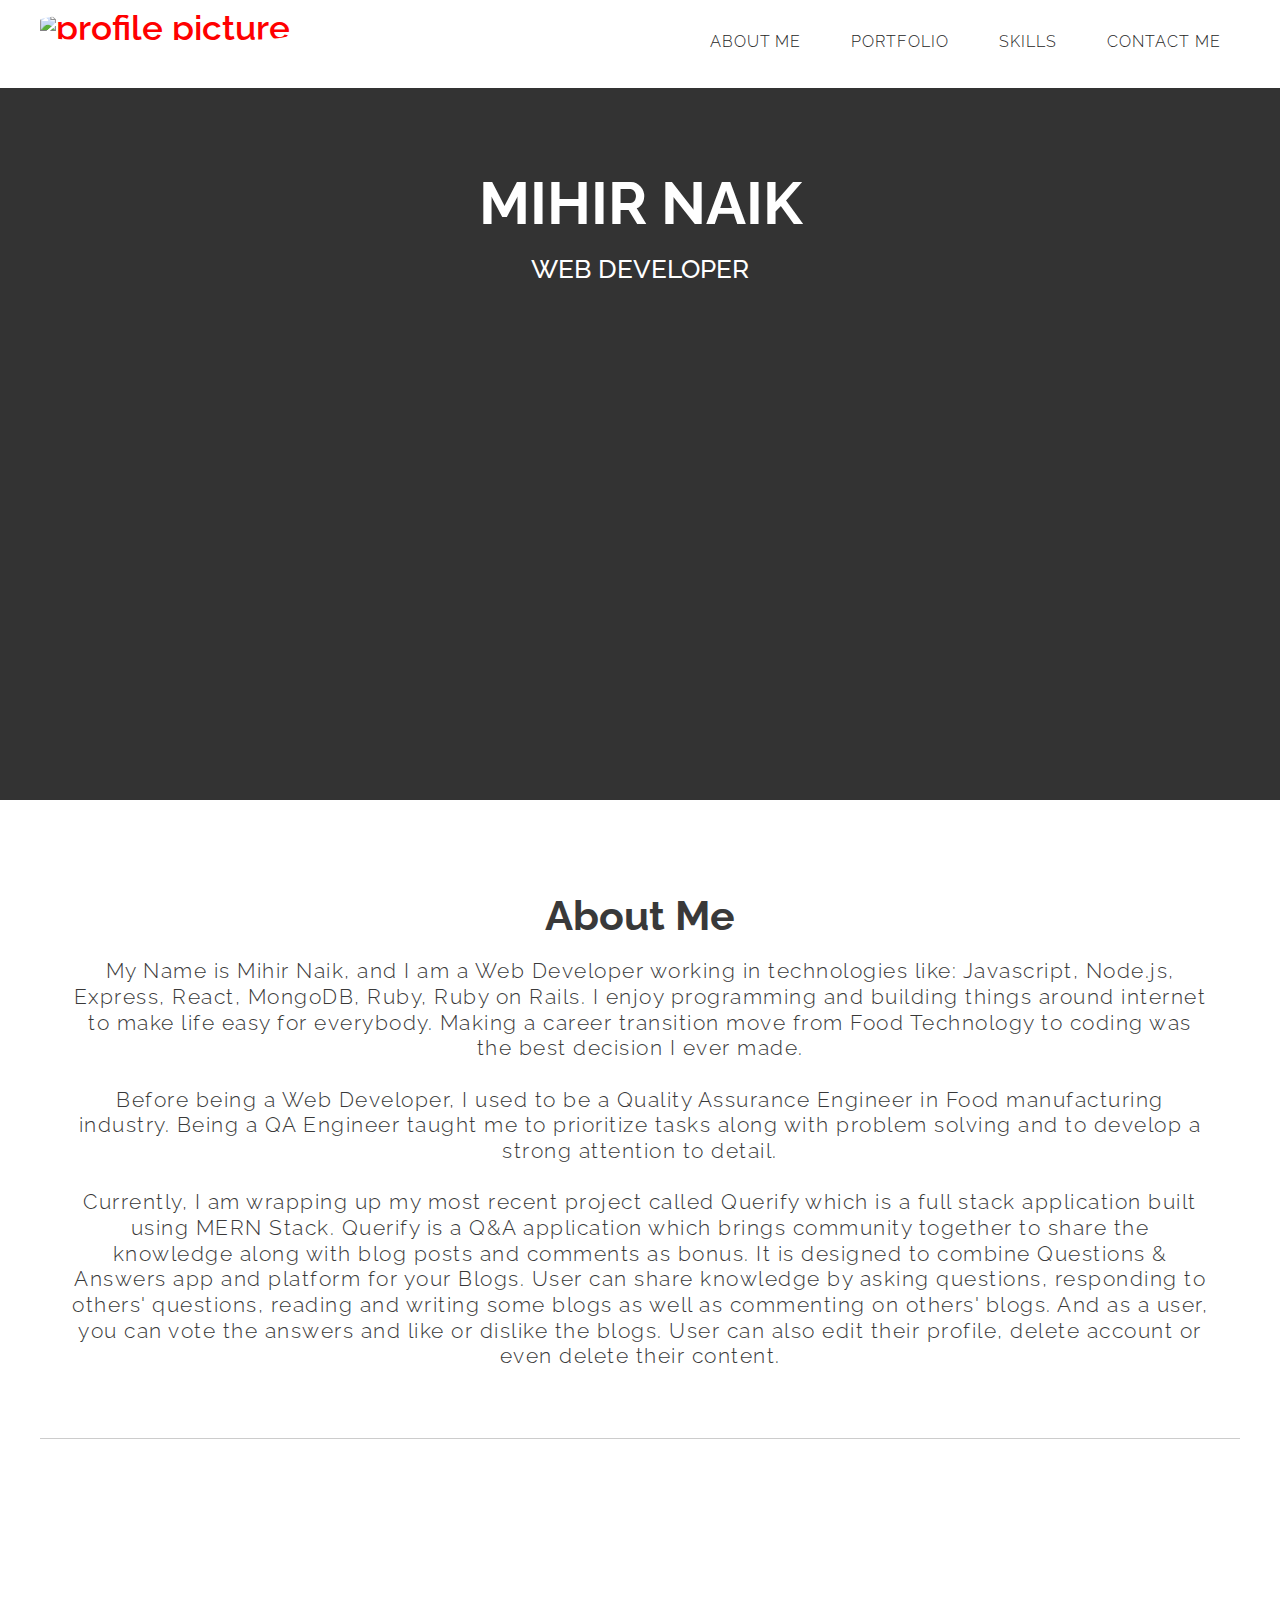
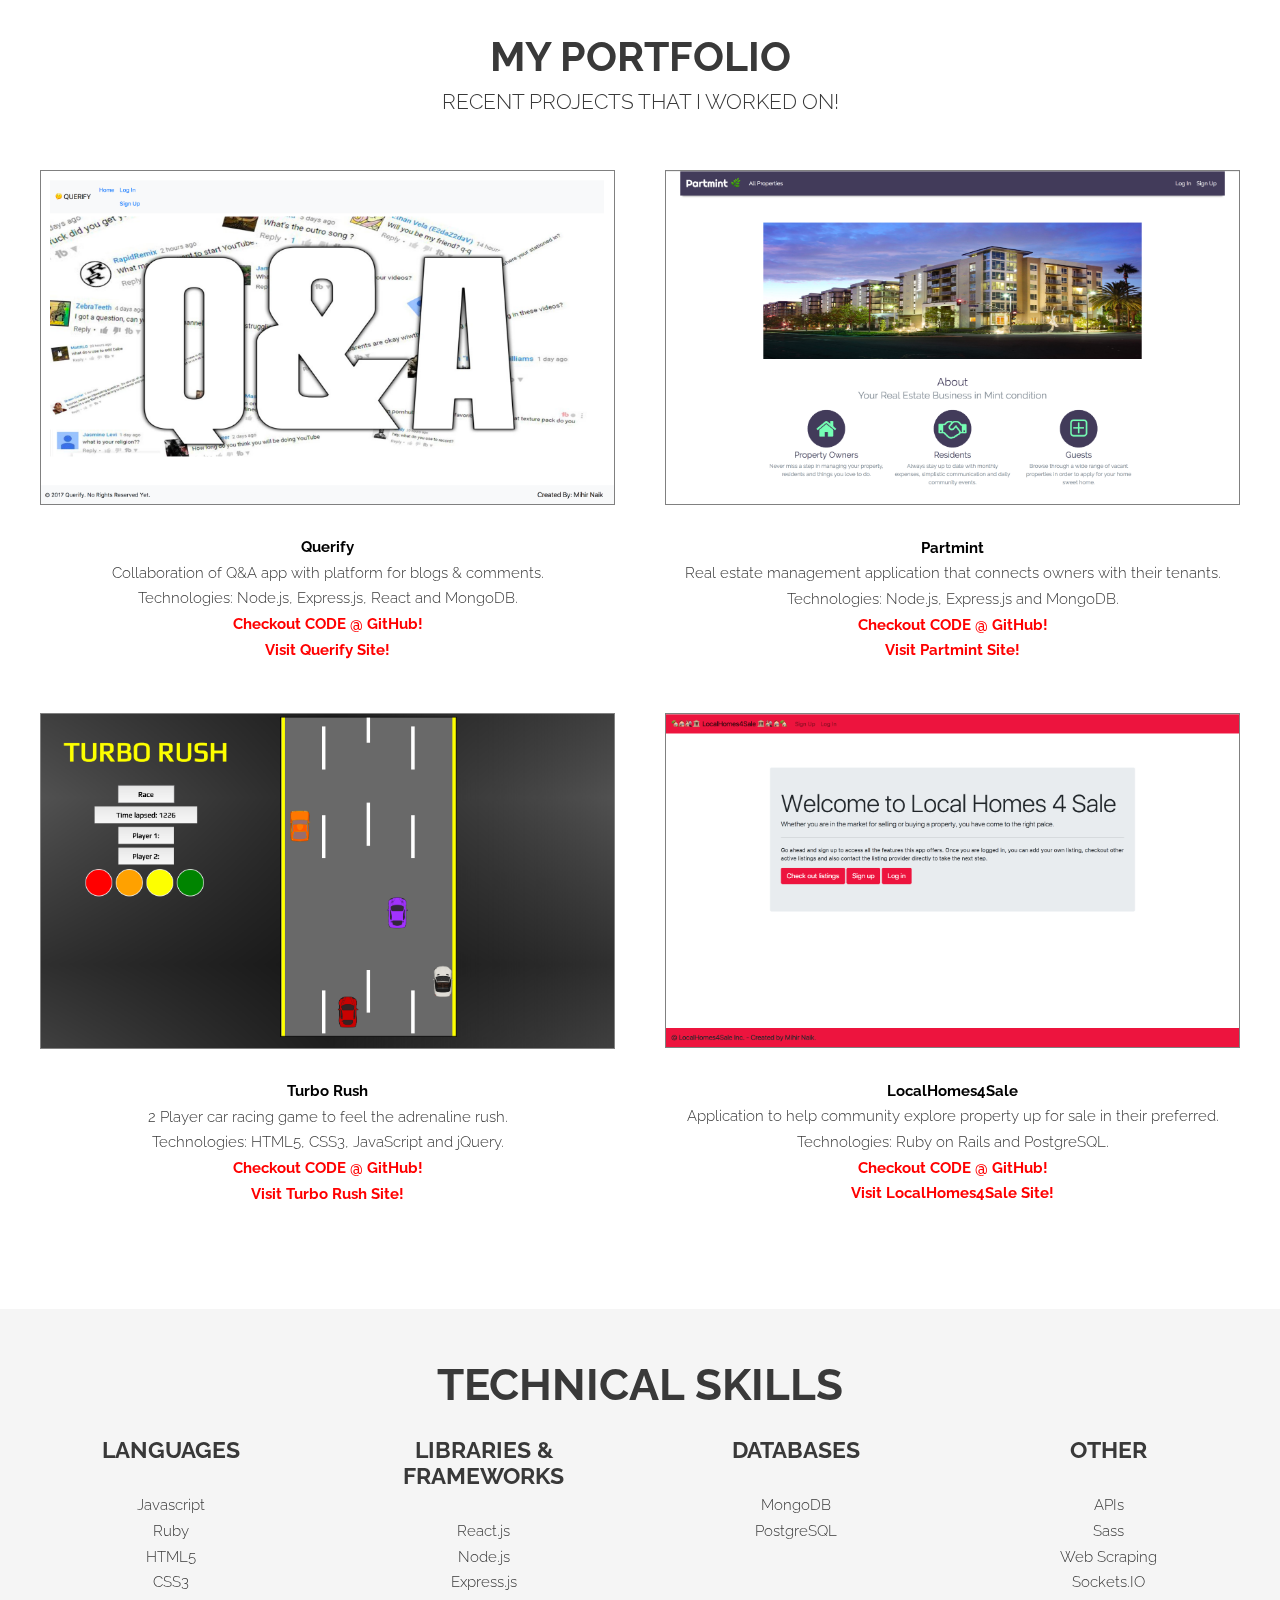
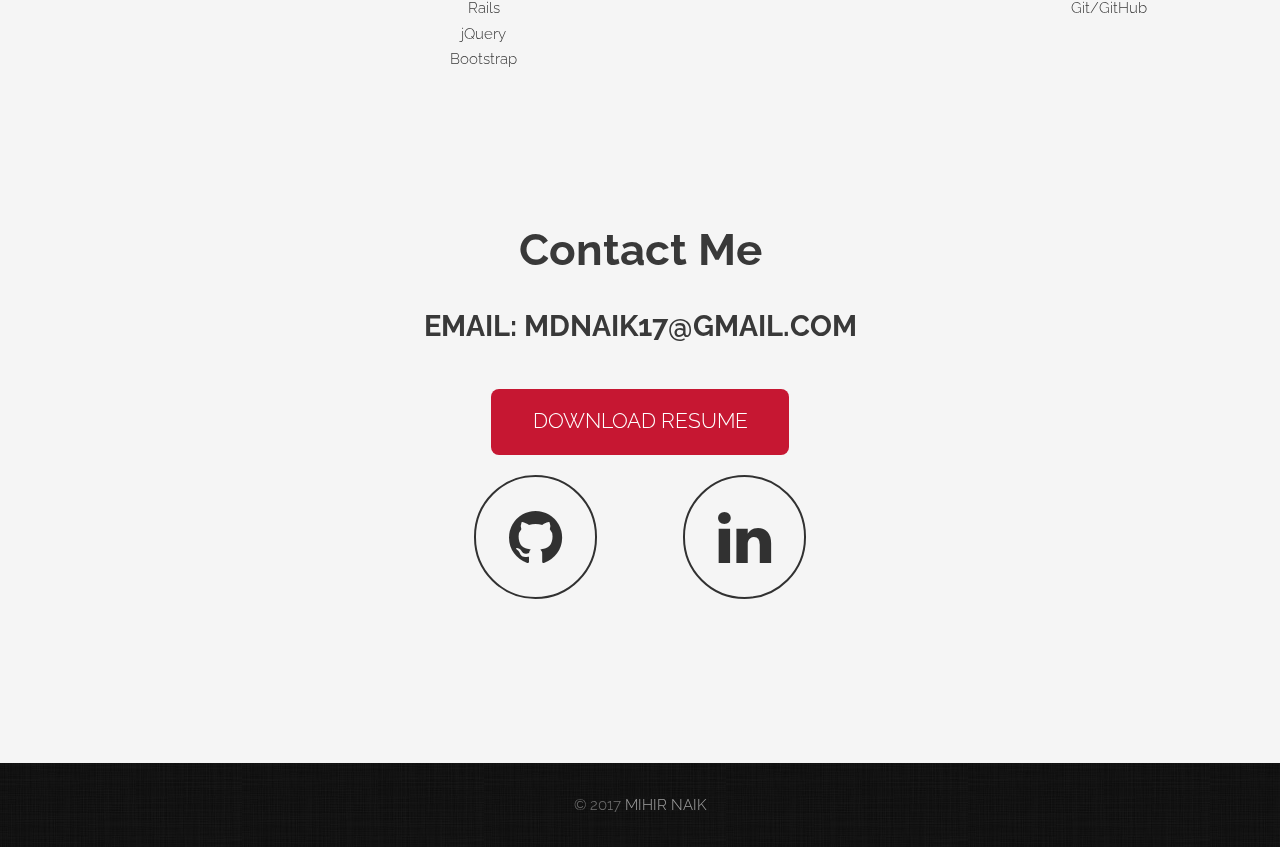
==== commit b54f3f81: "First Draft" ====
--- a/index.html
+++ b/index.html
@@ -38,10 +38,10 @@
 					<!-- Nav -->
 						<nav id="nav">
 							<ul>
-								<li class="active"><a href="index.html">About Me</a></li>
-								<li><a href="left-sidebar.html">Portfolio</a></li>
-								<li><a href="right-sidebar.html">Skills</a></li>
-								<li><a href="no-sidebar.html">Contact Me</a></li>
+								<li><a href="index.html">About Me</a></li>
+								<li><a href="index.html">Portfolio</a></li>
+								<li><a href="index.html">Skills</a></li>
+								<li><a href="index.html">Contact Me</a></li>
 							</ul>
 						</nav>
 	
@@ -59,17 +59,34 @@
 						<header>
 							<h2>MIHIR NAIK</h2>
 							<span class="byline">Web Developer</span>
-							
-						</header>
-
-						<a href="images/Resume_MihirNaik.pdf" class="button medium" download>Download Resume</a>
+						</header>
 					</section>	
 				</div>
 			</div>
-			<!-- /Banner -->
+		<!-- /Banner -->
 			
-		</div>
-		
+	</div>
+		<!-- About Me -->
+		<div id="main">
+			<div class="container">
+				<section>
+					<header>
+						<h2>About Me</h2>
+						<p style="font-size: 1.3rem;margin: 20px; padding: 10px; letter-spacing: 1.5px;">My Name is Mihir Naik, and I am a Web Developer working in technologies like: Javascript, Node.js, Express, React, MongoDB, Ruby, Ruby on Rails. I enjoy programming and building things around internet to make life easy for everybody. Making a career transition move from Food Technology to coding was the best decision I ever made. 
+						<br>
+						<br>
+						Before being a Web Developer, I used to be a Quality Assurance Engineer in Food manufacturing industry. Being a QA Engineer taught me to prioritize tasks along with problem solving and to develop a strong attention to detail.
+						<br>
+						<br>
+						Currently, I am wrapping up my most recent project called Querify which is a full stack application built using MERN Stack. 
+						Querify is a Q&A application which brings community together to share the knowledge along with blog posts and comments as bonus. It is designed to combine Questions & Answers app and platform for your Blogs. User can share knowledge by asking questions, responding to others' questions, reading and writing some blogs as well as commenting on others' blogs. And as a user, you can vote the answers and like or dislike the blogs. User can also edit their profile, delete account or even delete their content.
+						</p>
+					</header>
+				</section>
+				<div class="divider"></div>
+			</div>
+		</div>
+		<!-- About Me -->
 		<!-- Main -->
 		<div id="main">
 				
@@ -78,34 +95,67 @@
 						<section>
 							<header>
 								<h2>MY PORTFOLIO</h2>
-								<span class="byline">Recent projects that I worked on !</span>
+								<span class="byline">Recent projects that I worked on!</span>
 							</header>
 						</section>
 		
 						<div class="row">
-							<section class="6u right">
-								<a href="#" class="image full"><img src="images/querify.png" alt=""></a>
-								<p>This is <strong>Imagination</strong>, a responsive HTML5 site template freebie by <a href="http://templated.co">TEMPLATED</a>. Released for free under the <a href="http://templated.co/license">Creative Commons Attribution</a> license, so use it for whatever (personal or commercial) &ndash; just give us credit! Check out more of our stuff at <a href="http://templated.co">our site</a> or follow us on <a href="http://twitter.com/templatedco">Twitter</a>.</p>
+							<section class="6u">
+								<a href="https://github.com/Mihir-Naik/Querify" class="image full"><img src="images/querify.png" alt=""></a>
+								<p> <strong>Querify</strong> 
+									<br>
+									Collaboration of Q&A app with platform for blogs & comments.
+									<br>
+									Technologies: Node.js, Express.js, React and MongoDB.
+									<br>
+									<strong><a href="https://github.com/Mihir-Naik/Querify">Checkout CODE @ GitHub!</a></strong> 
+									<br>
+									<strong><a href="https://querify.herokuapp.com">Visit Querify Site!</a></strong>
+								</p>
 							</section>				
-							<section class="6u left">
-								<a href="#" class="image full"><img src="images/partmint.png" alt=""></a>
-								<p>Duis pretium velit ac mauris. Proin eu wisi suscipit nulla suscipit interdum. Pellentesque adipiscing purus ac magna. Pellentesque habitant morbi tristique senectus aenean lectus lorem, imperdiet at, ultrices eget, ornare et, wisi purus ac magna. Pellentesque habitant morbi</p>
+							<section class="6u">
+								<a href="https://github.com/Mihir-Naik/project3" class="image full"><img src="images/partmint.png" alt=""></a>
+								<p> <strong>Partmint</strong> 
+									<br>
+									Real estate management application that connects owners with their tenants.
+									<br>
+									Technologies: Node.js, Express.js and MongoDB.
+									<br>
+									<strong><a href="https://github.com/Mihir-Naik/project3">Checkout CODE @ GitHub!</a></strong> 
+									<br>
+									<strong><a href="https://partmint.herokuapp.com">Visit Partmint Site!</a></strong>
+								</p>
 							</section>
 						</div>
 		
 						<div class="row">
-								<section class="6u right">
-									<a href="#" class="image full"><img src="images/turbo_rush.png" alt=""></a>
-									<p>This is <strong>Imagination</strong>, a responsive HTML5 site template freebie by <a href="http://templated.co">TEMPLATED</a>. Released for free under the <a href="http://templated.co/license">Creative Commons Attribution</a> license, so use it for whatever (personal or commercial) &ndash; just give us credit! Check out more of our stuff at <a href="http://templated.co">our site</a> or follow us on <a href="http://twitter.com/templatedco">Twitter</a>.</p>
+								<section class="6u">
+									<a href="https://github.com/Mihir-Naik/TURBO-RUSH" class="image full"><img src="images/turbo_rush.png" alt=""></a>
+									<p> <strong>Turbo Rush</strong> 
+										<br>
+										2 Player car racing game to feel the adrenaline rush.
+										<br>
+										Technologies: HTML5, CSS3, JavaScript and jQuery.
+										<br>
+										<strong><a href="https://github.com/Mihir-Naik/TURBO-RUSH">Checkout CODE @ GitHub!</a></strong> 
+										<br>
+										<strong><a href="https://mihir-naik.github.io/TURBO-RUSH/">Visit Turbo Rush Site!</a></strong>
+									</p>
 								</section>				
-								<section class="6u left">
-									<a href="#" class="image full"><img src="images/localHomes4Sale.png" alt=""></a>
-									<p>Duis pretium velit ac mauris. Proin eu wisi suscipit nulla suscipit interdum. Pellentesque adipiscing purus ac magna. Pellentesque habitant morbi tristique senectus aenean lectus lorem, imperdiet at, ultrices eget, ornare et, wisi purus ac magna. Pellentesque habitant morbi</p>
+								<section class="6u">
+									<a href="https://github.com/Mihir-Naik/localHomes4Sale_app" class="image full"><img src="images/localHomes4Sale.png" alt=""></a>
+									<p> <strong>LocalHomes4Sale</strong> 
+										<br>
+										Application to help community explore property up for sale in their preferred.
+										<br>
+										Technologies: Ruby on Rails and PostgreSQL.
+										<br>
+										<strong><a href="https://github.com/Mihir-Naik/localHomes4Sale_app">Checkout CODE @ GitHub!</a></strong> 
+										<br>
+										<strong><a href="https://property-listings.herokuapp.com/">Visit LocalHomes4Sale Site!</a></strong>
+									</p>
 								</section>
 							</div>
-		
-						<div class="divider"></div>
-						<a href="#" class="button medium">View Full Details</a>		
 					</div>
 				</div>
 			<!-- /Main -->
@@ -163,12 +213,22 @@
 							</ul>
 					</section>
 				</div>
-
 			</div>
 		</div>
 
 	<!-- /Extra -->
 
+	<div id="extra">
+			<div class="container">
+				<header>
+					<h1 id="techskills">Contact Me</h1>
+				</header>
+				<h2 id="techskills" style= "margin:20px; padding: 10px;font-size: 2em;">EMAIL: MDNAIK17@GMAIL.COM</h2>
+				<a class="button medium" style="margin: 20px;" href="images/Resume_MihirNaik.pdf" download>Download Resume</a>
+				<br>
+				<a href="https://github.com/Mihir-Naik"><i class="fa fa-github medium" aria-hidden="true"></i></a> <a href="https://linkedin.com/in/mihir-naik"><i class="fa fa-linkedin medium" aria-hidden="true"></i></a>
+			</div>
+	</div>
 	
 
 	<!-- Featured -->
@@ -254,12 +314,9 @@
 	<!-- Copyright -->
 		<div id="copyright">
 			<div class="container">
-				<a href="https://github.com/Mihir-Naik"><i class="fa fa-github medium" aria-hidden="true"></i></a> <a href="https://linkedin.com/in/mihir-naik"><i class="fa fa-linkedin medium" aria-hidden="true"></i></a>
-				<br>
 				&copy 2017 <a href="index.html">MIHIR NAIK</a>
 			</div>
 		</div>
-
 
 	</body>
 </html>--- a/css/style.css
+++ b/css/style.css
@@ -758,8 +758,9 @@
 	{
 		padding: 0em;
 		/* background: #333 url(../images/banner.jpg) no-repeat center; */
-		background: #333 url(https://insideecology.com/wp-content/uploads/2017/11/Walthamstow-landscape-Rachel-Smith-1500x500.jpg) no-repeat center;
+		background: #333 url(https://www.cgu.edu/wp-content/uploads/2016/03/drucker-slider-1500x700.jpg) no-repeat center;
 		background-size: cover;
+		height: 800px;
 	}
 
 	#header
@@ -778,6 +779,10 @@
 			margin-top: -40px;
 			margin-bottom: 40px;
 			font-size: 3em;
+		}
+
+		no-bg {
+			background: white;
 		}
 /*********************************************************************************/
 /* Logo                                                                          */
@@ -1006,7 +1011,7 @@
 	#copyright
 	{
 		position: relative;
-		padding: 3em 0em;
+		padding: 2em 0em;
 		text-align: center;
 		color: rgba(255,255,255,.4);
 	}
